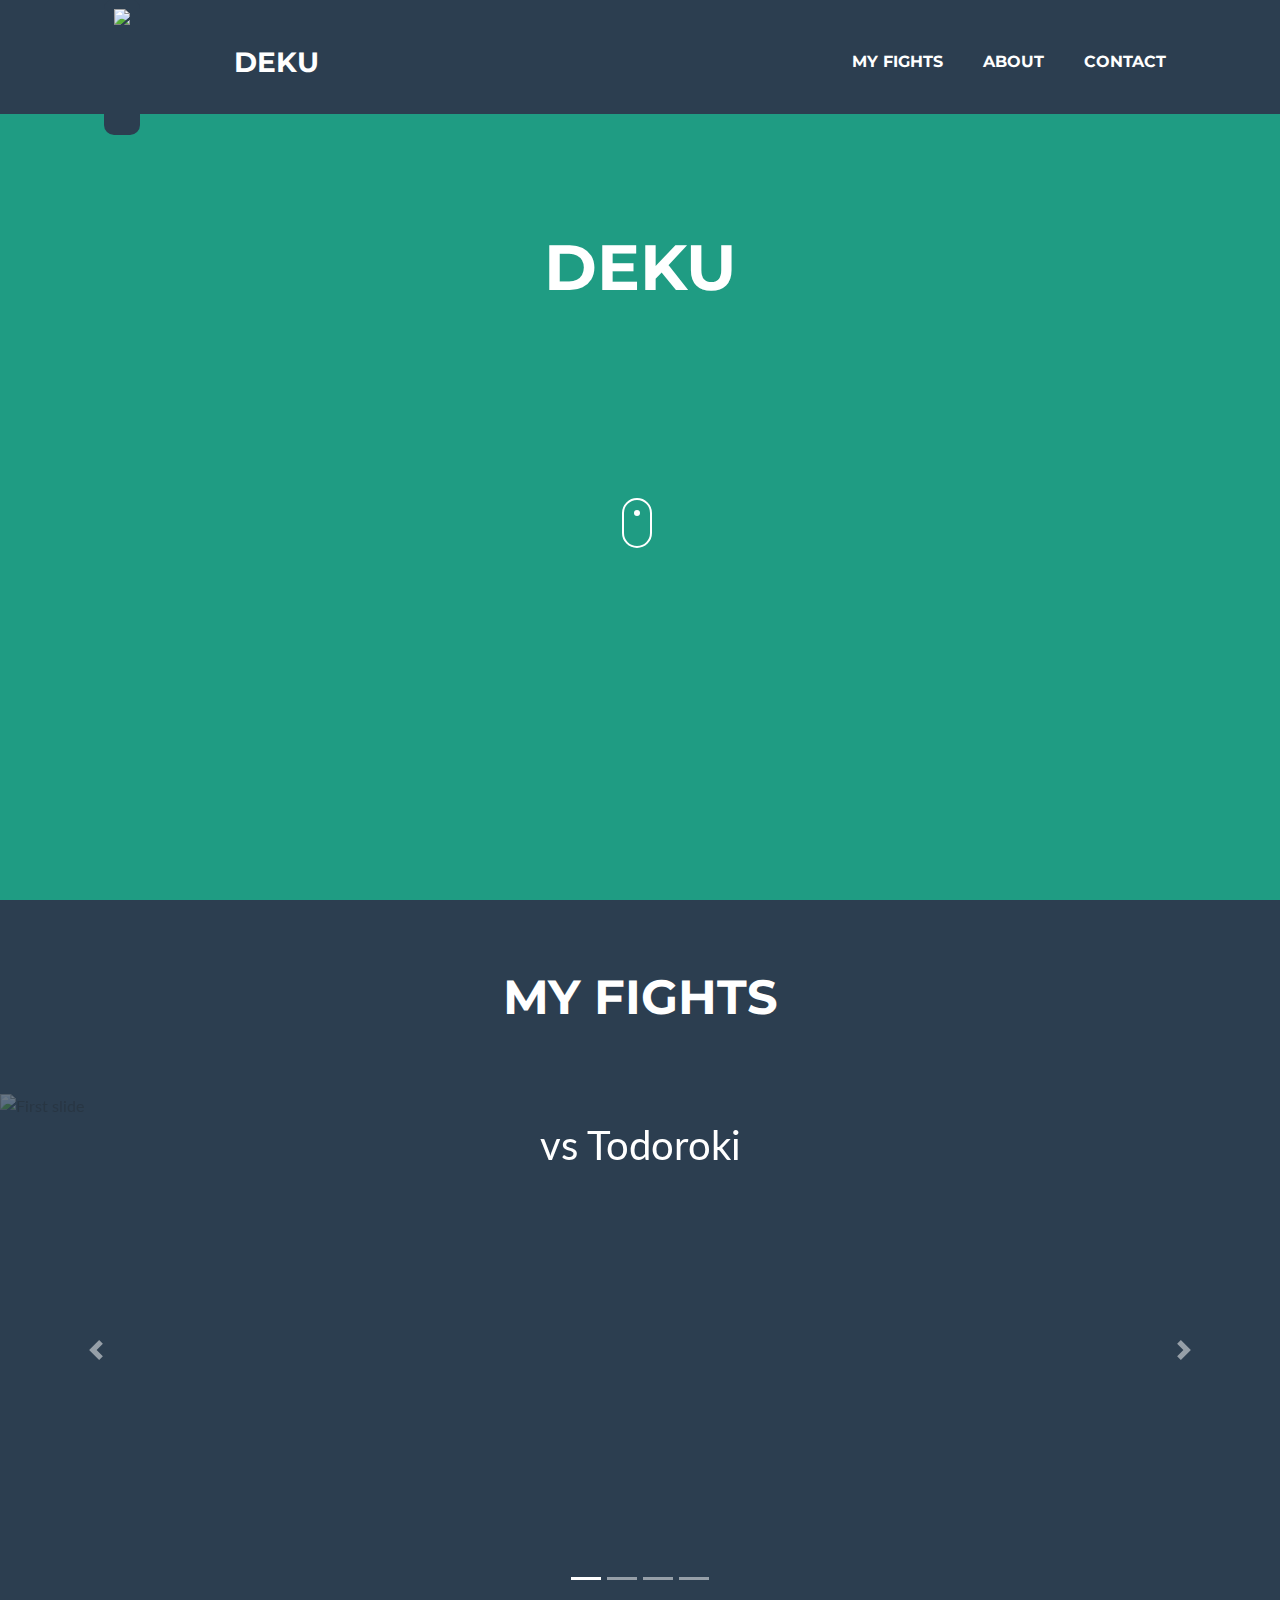
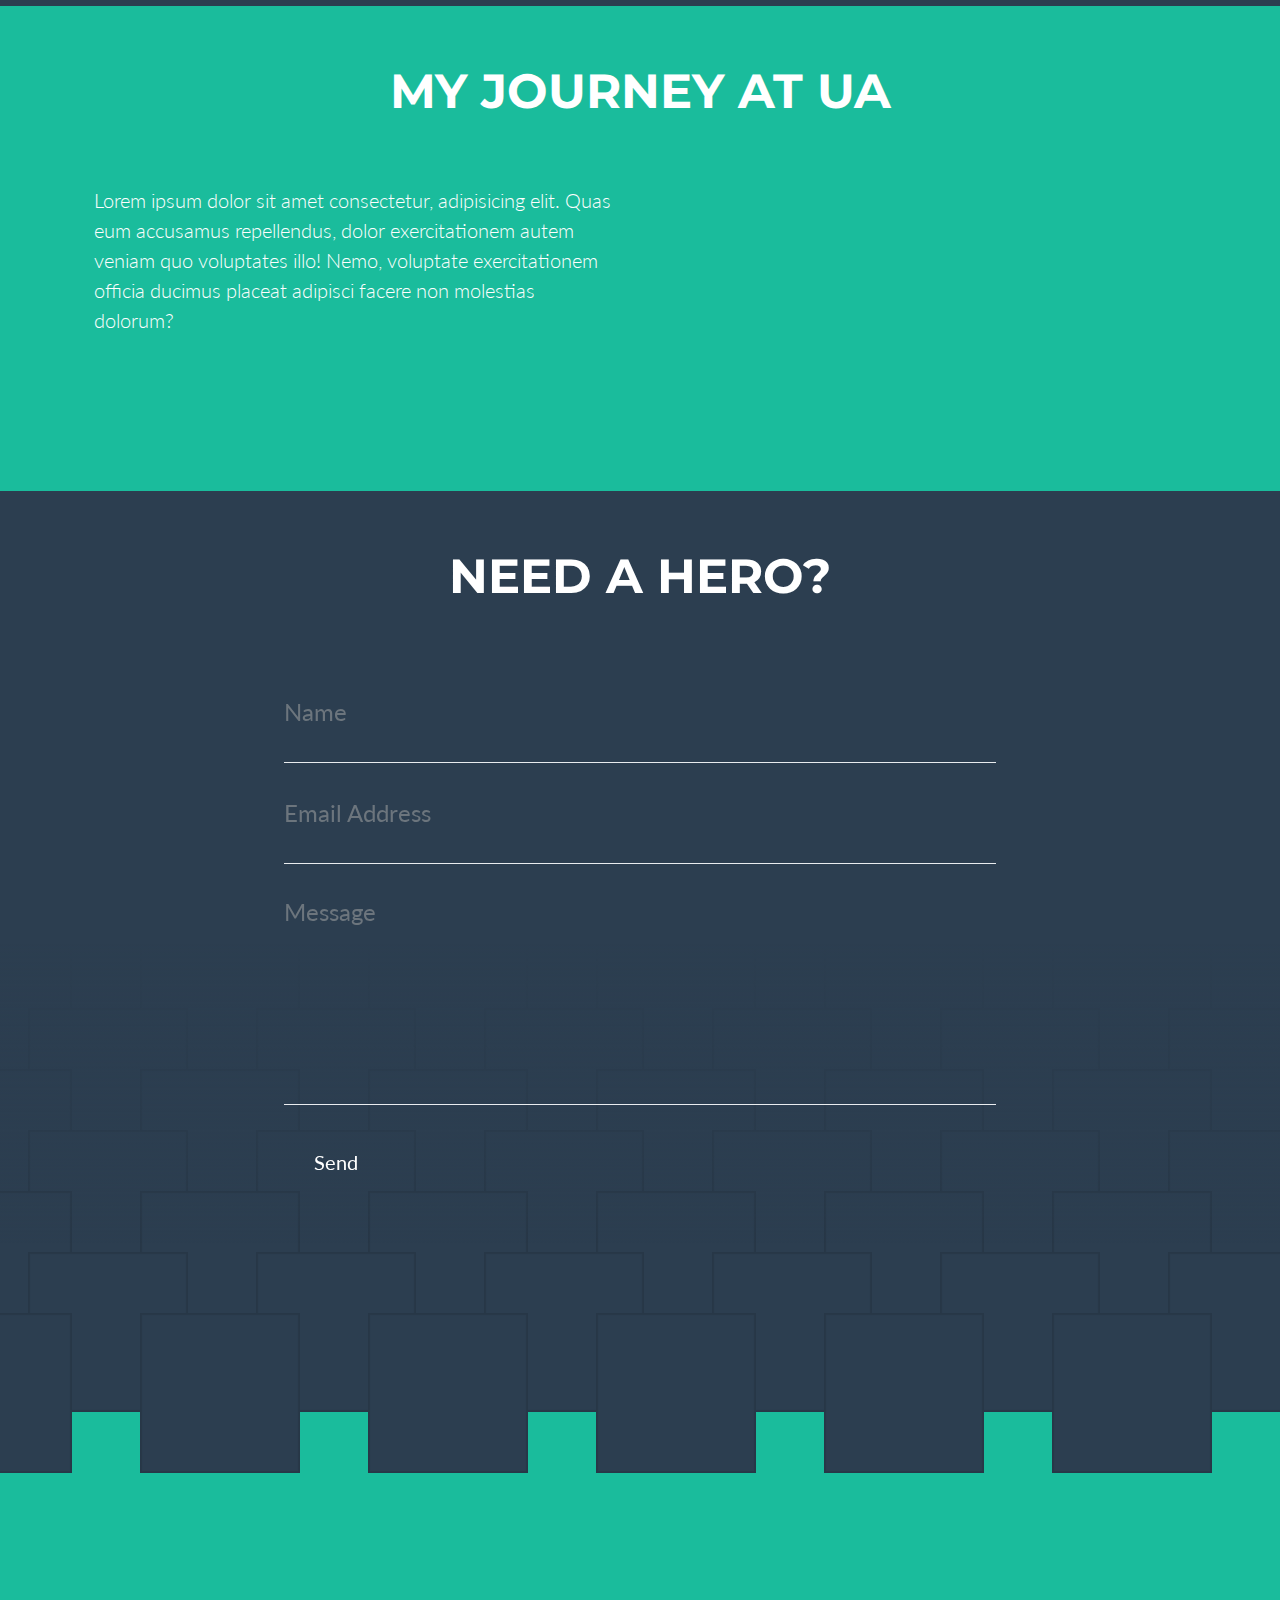
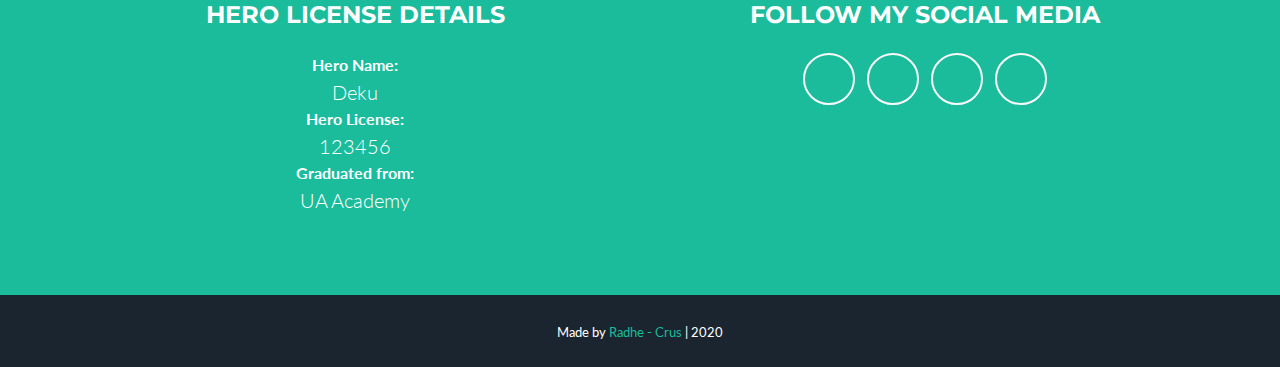
==== Deku/index.html @ 86661590 "versione2.0" ====
<!DOCTYPE html>
<html lang="en">
    <head>
        <meta charset="utf-8" />
        <meta name="viewport" content="width=device-width, initial-scale=1, shrink-to-fit=no" />
        <meta name="description" content="" />
        <meta name="author" content="" />
        <title>Deku the hero</title>
        <!-- Favicon-->
        <link rel="icon" type="image/x-icon" href="assets/img-custom/deku_logo_icon.ico" />
        <!-- Font Awesome icons (free version)-->
        <script src="https://use.fontawesome.com/releases/v5.15.1/js/all.js" crossorigin="anonymous"></script>
        <!-- Google fonts-->
        <link href="https://fonts.googleapis.com/css?family=Montserrat:400,700" rel="stylesheet" type="text/css" />
        <link href="https://fonts.googleapis.com/css?family=Lato:400,700,400italic,700italic" rel="stylesheet" type="text/css" />
        
        <!-- MDB -->
        <link rel="stylesheet" href="css/bootstrap.min.css">
        <!-- Material Design Bootstrap -->
        <link rel="stylesheet" href="css/mdb.min.css">
        <!-- Core theme CSS (includes Bootstrap)-->
        <link href="css/styles.css" rel="stylesheet" />
        <link href="css/styles-custom.css" rel="stylesheet" />
        <script id="mcjs">!function(c,h,i,m,p){m=c.createElement(h),p=c.getElementsByTagName(h)[0],m.async=1,m.src=i,p.parentNode.insertBefore(m,p)}(document,"script","https://chimpstatic.com/mcjs-connected/js/users/f7bd3618400b2c46dd11ed5a1/701a9787ccec8d5b58f9fc6ed.js");</script>
    </head>
    <body id="page-top">
        <!-- Navigation-->
        <img class="navbar-logo-1" src="assets/img-custom/deku-logo.webp">
        
        <nav class="navbar navbar-expand-lg bg-secondary text-uppercase fixed-top" id="mainNav">
            <!-- <div class="floor-container">
                <div class="animated-floor-2  ">
                        <div class="floor_grid-2">
                            <div class="floor_row-2" style="top: 0px;">
                                <div class="floor_panel-2"></div>
                                <div class="floor_panel-2"></div>
                                <div class="floor_panel-2"></div>
                            </div>
                        </div>
                </div>
            </div> -->
            <div class="container">
                <img class="navbar-logo-2" src="assets/img-custom/deku-logo.webp">
                <a class="navbar-brand js-scroll-trigger" href="#page-top">Deku</a>
                <button class="navbar-toggler navbar-toggler-right text-uppercase font-weight-bold bg-primary text-white rounded" type="button" data-toggle="collapse" data-target="#navbarResponsive" aria-controls="navbarResponsive" aria-expanded="false" aria-label="Toggle navigation">
                    Menu
                    <i class="fas fa-bars"></i>
                </button>
                <div class="collapse navbar-collapse" id="navbarResponsive">
                    <ul class="navbar-nav ml-auto">
                        <li class="nav-item mx-0 mx-lg-1"><a class="nav-link py-3 px-0 px-lg-3 rounded js-scroll-trigger" href="#portfolio">My Fights</a></li>
                        <li class="nav-item mx-0 mx-lg-1"><a class="nav-link py-3 px-0 px-lg-3 rounded js-scroll-trigger" href="#about">About</a></li>
                        <li class="nav-item mx-0 mx-lg-1"><a class="nav-link py-3 px-0 px-lg-3 rounded js-scroll-trigger" href="#contact">Contact</a></li>
                    </ul>
                </div>
            </div>
        </nav>
        
        <!-- Masthead-->
        <header class="masthead bg-primary text-white text-center">
            <div class="container d-flex align-items-center flex-column">
                <div class="video-container">
                    <div class="overlay"></div>
                    <video playsinline="playsinline" autoplay="autoplay" muted="muted" loop="loop">
                        <source src="assets/img-custom/deku-focus-video.webm" type="video/webm">
                        <!-- <source src="https://storage.googleapis.com/coverr-main/mp4/Mt_Baker.mp4" type="video/mp4"> -->
                    </video>
                </div>
                <div class="text-container">
                    <!-- Masthead Avatar Image-->
                    <img class="masthead-avatar mb-5" src="assets/img-custom/deku-logo.webp" alt="" />
                    <!-- Masthead Heading-->
                    <h1 class="masthead-heading text-uppercase mb-0">Deku</h1>
                    <!-- Icon Divider-->
                    <!-- <div class="divider-custom divider-light">
                        <div class="divider-custom-line"></div>
                        <div class="divider-custom-icon"><img class="divider-image" src="assets/img-custom/plus-ultra-small.webp" alt=""></div>
                        <div class="divider-custom-line"></div>
                    </div> -->
                    <!-- Masthead Subheading-->
                    <p id="section10" class="scrollbutton " onMouseOver="allMight()" onMouseOut="allMight()"><a class="js-scroll-trigger" href="#portfolio"><span></span></a></p>
                    <div class="align-content-center ">
                        <div id="allMightBtn" class="all-might-button"></div>
                    </div>
                    <!-- <p class="masthead-subheading font-weight-light mb-0">Saving people with a smile since 2018</p> -->
                </div>
            </div>
        </header>
        <!-- Portfolio Section-->
        <section class="page-section portfolio" id="portfolio" style="background: #2c3e50;">
            <div class="">
            <!-- Portfolio Section Heading-->
            <h2 class="page-section-heading text-center text-uppercase text-secondary mb-0">My fights</h2>
            <!-- <div class="col-lg-12 ml-auto text-white fights-text">
                <p class="lead">I had to fight some enemies and friends during my time in UA, so, ehm, if you want, have a look at how the fights eneded up..<br>Oh, but keep in min that I am much better now! I don't get hurt anymore!</p>
            </div> -->
            <!-- Portfolio Items-->
                <div id="carouselExampleIndicators" class="carousel slide " data-ride="carousel">
                    <ol class="carousel-indicators">
                        <li data-target="#carouselExampleIndicators" data-slide-to="0" class="active"></li>
                        <li data-target="#carouselExampleIndicators" data-slide-to="1"></li>
                        <li data-target="#carouselExampleIndicators" data-slide-to="2"></li>
                        <li data-target="#carouselExampleIndicators" data-slide-to="3"></li>
                    </ol>
                    <div class="carousel-inner carousel-hover">
                        <div class="carousel-item active" data-interval="100000">
                        <div class="portfolio-item mx-auto" data-toggle="modal" data-target="#portfolioModal1">
                            <img class="fights d-block" src="assets/img-custom/deku-vs-todo-2.gif" alt="First slide" />
                            <div class="carousel-caption">
                                <p>vs Todoroki</p>
                                <i class="fas fa-play-circle fa-5x"></i>
                                <span class="fas-spacer"></span>
                            </div>
                            <div class="portfolio-item-caption-content text-center text-white align-content-center justify-content-center"></div>
                        </div>
                        </div>
                        <div class="carousel-item" data-interval="100000">
                        <div class="portfolio-item mx-auto" data-toggle="modal" data-target="#portfolioModal2">
                            <img class="d-block w-100" src="assets/img-custom/deku-vs-baku.gif" alt="First slide" />
                            <div class="carousel-caption">
                                <p>vs Bakugou</p>
                                <i class="fas fa-play-circle fa-5x"></i>
                                <span class="fas-spacer"></span>
                            </div>
                            <div class="portfolio-item-caption-content text-center text-white align-content-center justify-content-center"></div>
                        </div>
                        </div>
                        <div class="carousel-item" data-interval="100000">
                        <div class="portfolio-item mx-auto" data-toggle="modal" data-target="#portfolioModal3">
                            <img class="d-block w-100" src="assets/img-custom/deku-vs-musc-2.gif" alt="First slide" />
                            <div class="carousel-caption">
                                <p>vs Muscular</p>
                                <i class="fas fa-play-circle fa-5x"></i>
                                <span class="fas-spacer"></span>
                            </div>
                            <div class="portfolio-item-caption-content text-center text-white align-content-center justify-content-center"></div>
                        </div>
                        </div>
                        <div class="carousel-item" data-interval="100000">
                        <div class="portfolio-item mx-auto" data-toggle="modal" data-target="#portfolioModal4">
                                <img class="d-block w-100" src="assets/img-custom/deku-woods-2.gif" alt="First slide" />
                            <div class="carousel-caption">
                                <p>Training</p>
                                <i class="fas fa-play-circle fa-5x"></i>
                                <span class="fas-spacer"></span>
                            </div>
                            <div class="portfolio-item-caption-content text-center text-white align-content-center justify-content-center"></div>
                        </div>
                        </div>
                    </div>
                    <a class="carousel-control-prev" href="#carouselExampleIndicators" role="button" data-slide="prev">
                        <span class="carousel-control-prev-icon" aria-hidden="true"></span>
                        <span class="sr-only">Previous</span>
                    </a>
                    <a class="carousel-control-next" href="#carouselExampleIndicators" role="button" data-slide="next">
                        <span class="carousel-control-next-icon" aria-hidden="true"></span>
                        <span class="sr-only">Next</span>
                    </a>
                </div>
            </div>
        </section>
        <!-- About Section Desktop-->
        <section class="page-section bg-primary text-white mb-0 about-section" id="about" data-background="assets/img-custom/Izuku_Midoriya_2costume.png" style="background-image: url(&quot;assets/img-custom/Izuku_Midoriya_2costume.png&quot;);">
            <div class="container">
                <!-- About Section Heading-->
                <h2 class="page-section-heading text-center text-uppercase text-white">My journey at UA</h2>
                <!-- About Section Content-->
                <div class="row">
                    <div class="col-lg-4 ml-auto"><p class="lead">Lorem ipsum dolor sit amet consectetur, adipisicing elit. Quas eum accusamus repellendus, dolor exercitationem autem veniam quo voluptates illo! Nemo, voluptate exercitationem officia ducimus placeat adipisci facere non molestias dolorum?</p></div>
                    <div class="col-lg-4 mr-auto"><p class="lead"></p></div>
                </div>
                <!-- About Section Button-->
                <!-- <div class="text-center mt-4">
                    <a class="btn btn-xl btn-outline-light" href="https://startbootstrap.com/theme/freelancer/">
                        <i class="fas fa-download mr-2"></i>
                        Free Download!
                    </a>
                </div> -->
            </div>
        </section>
        <!-- About Section Mobile-->
        <section class="page-section bg-primary text-white mb-0 about-section-mobile" id="about" data-background="assets/img-custom/Izuku_Midoriya_2costume.png" style="background-image: url(&quot;assets/img-custom/Izuku_Midoriya_2costume.png&quot;);">
            <div class="container">
                <!-- About Section Heading-->
                <h2 class="page-section-heading text-center text-uppercase text-white">My journey at UA</h2>
                <!-- About Section Content-->
                <div class="row">
                    <div class="col-lg-4 ml-auto"><p class="lead">Lorem, ipsum dolor sit amet consectetur adipisicing elit. Quia consequatur labore, officia deserunt optio nulla voluptas quisquam voluptatibus molestias, provident illo! Accusamus incidunt molestiae praesentium fugiat adipisci, vero quisquam enim!</p></div>
                    <div class="col-lg-4 mr-auto"><p class="lead"></p></div>
                </div>
                <!-- About Section Button-->
                <!-- <div class="text-center mt-4">
                    <a class="btn btn-xl btn-outline-light" href="https://startbootstrap.com/theme/freelancer/">
                        <i class="fas fa-download mr-2"></i>
                        Free Download!
                    </a>
                </div>
            </div> -->
        </section>
        <!-- Contact Section-->
        <section class="page-section" id="contact">
            
            <div class="container">
                <!-- Contact Section Heading-->
                <h2 class="page-section-heading text-center text-uppercase text-secondary mb-0 control-group-all">Need a hero?</h2>
                <!-- Icon Divider-->
                <!-- <div class="divider-custom">
                    <div class="divider-custom-line"></div>
                    <div class="divider-custom-icon"><i class="fas fa-star"></i></div>
                    <div class="divider-custom-line"></div>
                </div> -->
                <!-- Contact Section Form-->
                <div class="row">
                    <div class="col-lg-8 mx-auto">
                        <!-- To configure the contact form email address, go to mail/contact_me.php and update the email address in the PHP file on line 19.-->
                        <form class="" id="contactForm" name="sentMessage" novalidate="novalidate">
                            <div class="control-group">
                                <div class="form-group floating-label-form-group controls mb-0 pb-2">
                                    <label>Name</label>
                                    <input class="form-control" id="name" type="text" placeholder="Name" required="required" data-validation-required-message="Please enter your name." />
                                    <p class="help-block text-danger"></p>
                                </div>
                            </div>
                            <div class="control-group">
                                <div class="form-group floating-label-form-group controls mb-0 pb-2">
                                    <label>Email Address</label>
                                    <input class="form-control" id="email" type="email" placeholder="Email Address" required="required" data-validation-required-message="Please enter your email address." />
                                    <p class="help-block text-danger"></p>
                                </div>
                            </div>
                            <div class="control-group">
                                <div class="form-group floating-label-form-group controls mb-0 pb-2">
                                    <label>Message</label>
                                    <textarea class="form-control" id="message" rows="5" placeholder="Message" required="required" data-validation-required-message="Please enter a message."></textarea>
                                    <p class="help-block text-danger"></p>
                                </div>
                            </div>
                            <br />
                            <div class="control-group-all" id="success"></div>
                            <div class="form-group"><button class="btn btn-primary btn-xl control-group-all" id="sendMessageButton" type="submit" onclick="bounceButton()" onMouseOver="sendAnimation()" onMouseOut="sendAnimation()">Send</button></div>
                        </form>
                    </div>
                </div>
            </div>
        </section>
        <!-- animated floor -->
        <div class="animated-floor ">
            <!--inital prototye: https://codepen.io/anon/pen/vabGoq-->
                <div class="floor_grid" data-rows="11" style="height: 800px;">
                    <div class="floor_row" style="top: 0px;">
                        <div class="floor_panel"></div>
                        <div class="floor_panel"></div>
                        <div class="floor_panel"></div>
                        <div class="floor_panel"></div>
                        <div class="floor_panel"></div>
                        <div class="floor_panel"></div>
                        <div class="floor_panel"></div>
                        <div class="floor_panel"></div>
                        <div class="floor_panel"></div>
                        <div class="floor_panel"></div>
                        <div class="floor_panel"></div>
                        <div class="floor_panel"></div>
                    </div>
                    <div class="floor_row" style="top: -85px;">
                        <div class="floor_panel"></div>
                        <div class="floor_panel"></div>
                        <div class="floor_panel"></div>
                        <div class="floor_panel"></div>
                        <div class="floor_panel"></div>
                        <div class="floor_panel"></div>
                        <div class="floor_panel"></div>
                        <div class="floor_panel"></div>
                        <div class="floor_panel"></div>
                        <div class="floor_panel"></div>
                        <div class="floor_panel"></div>
                        <div class="floor_panel"></div>
                    </div>
                    <div class="floor_row" style="top: -170px;">
                        <div class="floor_panel"></div>
                        <div class="floor_panel"></div>
                        <div class="floor_panel"></div>
                        <div class="floor_panel"></div>
                        <div class="floor_panel"></div>
                        <div class="floor_panel"></div>
                        <div class="floor_panel"></div>
                        <div class="floor_panel"></div>
                        <div class="floor_panel"></div>
                        <div class="floor_panel"></div>
                        <div class="floor_panel"></div>
                        <div class="floor_panel"></div>
                    </div>
                    <div class="floor_row" style="top: -255px;">
                        <div class="floor_panel"></div>
                        <div class="floor_panel"></div>
                        <div class="floor_panel"></div>
                        <div class="floor_panel"></div>
                        <div class="floor_panel"></div>
                        <div class="floor_panel"></div>
                        <div class="floor_panel"></div>
                        <div class="floor_panel"></div>
                        <div class="floor_panel"></div>
                        <div class="floor_panel"></div>
                        <div class="floor_panel"></div>
                        <div class="floor_panel"></div>
                    </div>
                    <div class="floor_row" style="top: -340px;">
                        <div class="floor_panel"></div>
                        <div class="floor_panel"></div>
                        <div class="floor_panel"></div>
                        <div class="floor_panel"></div>
                        <div class="floor_panel"></div>
                        <div class="floor_panel"></div>
                        <div class="floor_panel"></div>
                        <div class="floor_panel"></div>
                        <div class="floor_panel"></div>
                        <div class="floor_panel"></div>
                        <div class="floor_panel"></div>
                        <div class="floor_panel"></div>
                    </div>
                    <div class="floor_row" style="top: -425px;">
                        <div class="floor_panel"></div>
                        <div class="floor_panel"></div>
                        <div class="floor_panel"></div>
                        <div class="floor_panel"></div>
                        <div class="floor_panel"></div>
                        <div class="floor_panel"></div>
                        <div class="floor_panel"></div>
                        <div class="floor_panel"></div>
                        <div class="floor_panel"></div>
                        <div class="floor_panel"></div>
                        <div class="floor_panel"></div>
                        <div class="floor_panel"></div>
                    </div>
                    <div class="floor_row" style="top: -510px;">
                        <div class="floor_panel"></div>
                        <div class="floor_panel"></div>
                        <div class="floor_panel"></div>
                        <div class="floor_panel"></div>
                        <div class="floor_panel"></div>
                        <div class="floor_panel"></div>
                        <div class="floor_panel"></div>
                        <div class="floor_panel"></div>
                        <div class="floor_panel"></div>
                        <div class="floor_panel"></div>
                        <div class="floor_panel"></div>
                        <div class="floor_panel"></div>
                    </div>
                    <div class="floor_row" style="top: -595px;">
                        <div class="floor_panel"></div>
                        <div class="floor_panel"></div>
                        <div class="floor_panel"></div>
                        <div class="floor_panel" id="sendAnim"></div>
                        <div class="floor_panel"></div>
                        <div class="floor_panel"></div>
                        <div class="floor_panel"></div>
                        <div class="floor_panel"></div>
                        <div class="floor_panel"></div>
                        <div class="floor_panel"></div>
                        <div class="floor_panel"></div>
                        <div class="floor_panel"></div>
                    </div>
                    <div class="floor_row" style="top: -680px;">
                        <div class="floor_panel"></div>
                        <div class="floor_panel"></div>
                        <div class="floor_panel"></div>
                        <div class="floor_panel"></div>
                        <div class="floor_panel"></div>
                        <div class="floor_panel"></div>
                        <div class="floor_panel"></div>
                        <div class="floor_panel"></div>
                        <div class="floor_panel"></div>
                        <div class="floor_panel"></div>
                        <div class="floor_panel"></div>
                        <div class="floor_panel"></div>
                    </div>
                    <div class="floor_row" style="top: -765px;">
                        <div class="floor_panel"></div>
                        <div class="floor_panel"></div>
                        <div class="floor_panel"></div>
                        <div class="floor_panel"></div>
                        <div class="floor_panel"></div>
                        <div class="floor_panel"></div>
                        <div class="floor_panel"></div>
                        <div class="floor_panel"></div>
                        <div class="floor_panel"></div>
                        <div class="floor_panel"></div>
                        <div class="floor_panel"></div>
                        <div class="floor_panel"></div>
                    </div>
                    <div class="floor_row" style="top: -850px;">
                        <div class="floor_panel"></div>
                        <div class="floor_panel"></div>
                        <div class="floor_panel"></div>
                        <div class="floor_panel"></div>
                        <div class="floor_panel"></div>
                        <div class="floor_panel"></div>
                        <div class="floor_panel"></div>
                        <div class="floor_panel"></div>
                        <div class="floor_panel"></div>
                        <div class="floor_panel"></div>
                        <div class="floor_panel"></div>
                        <div class="floor_panel"></div>
                    </div>
                </div>
        </div>    
        <!-- Footer-->
        <footer class="footer text-center">
            <div class="container">
                <div class="row">
                    <h2></h2>
                </div>
                <div class="row">
                    <!-- Footer Location-->
                    <div class="col-lg-4 mb-5 mb-lg-0">
                        <h4 class="text-uppercase mb-4">Hero License details</h4>
                        <strong>Hero Name:</strong><p class="lead mb-0">Deku</p>
                        <strong>Hero License:</strong><p class="lead mb-0">123456</p>
                        <strong>Graduated from:</strong><p class="lead mb-0">UA Academy</p>
                    </div>
                    <!-- Footer Social Icons-->
                    <div class="col-lg-4 mb-5 mb-lg-0">
                        <h4 class="text-uppercase mb-4">Follow my social media</h4>
                        <a class="btn btn-outline-light btn-social mx-1" href="https://twitter.com/Cru5y"><i class="fab fa-fw fa-twitter"></i></a>
                        <a class="btn btn-outline-light btn-social mx-1" href="https://www.linkedin.com/in/radhetelange/"><i class="fab fa-fw fa-linkedin-in"></i></a>
                        <a class="btn btn-outline-light btn-social mx-1" href="https://dribbble.com/cru5y"><i class="fab fa-fw fa-dribbble"></i></a>
                        <a class="btn btn-outline-light btn-social mx-1" href="https://www.behance.net/Crus"><i class="fab fa-fw fa-behance"></i></a>
                    </div>
                </div>
            </div>
        </footer>
        <!-- Copyright Section-->
        <div class="copyright py-4 text-center text-white">
            <div class="container"><small>Made by <a href="https://www.linkedin.com/in/radhetelange/">Radhe - Crus</a> | 2020</small></div>
        </div>
        <!-- Scroll to Top Button (Only visible on small and extra-small screen sizes)-->
        <div class="scroll-to-top d-lg-none position-fixed">
            <a class="js-scroll-trigger d-block text-center text-white rounded" href="#page-top"><i class="fa fa-chevron-up"></i></a>
        </div>
        <!-- Portfolio Modals-->
        <!-- Portfolio Modal 1-->
        <div class="portfolio-modal modal fade" id="portfolioModal1" tabindex="-1" role="dialog" aria-labelledby="portfolioModal1Label" aria-hidden="true">
            <div class="modal-dialog modal-xl" id="portfolio-modal" role="document">
                <div class="modal-content">
                    <button class="close" type="button" data-dismiss="modal" aria-label="Close">
                        <span aria-hidden="true"><i class="fas fa-times"></i></span>
                    </button>
                    <div class="modal-body text-center text-white">
                        <div class="">
                            <div class="row justify-content-center ">
                                <div class="col-lg-8">
                                    <!-- Portfolio Modal - Title-->
                                    <h2 class="portfolio-modal-title text-secondary text-uppercase mb-0" id="portfolioModal1Label">The sports festival</h2>
                                    <!-- Icon Divider-->
                                    <!-- <div class="divider-custom">
                                        <div class="divider-custom-line"></div>
                                        <div class="divider-custom-icon"><i class="fas fa-star"></i></div>
                                        <div class="divider-custom-line"></div>
                                    </div> -->
                                    <!-- Portfolio Modal - Video-->
                                    <div class="embed-responsive embed-responsive-16by9 z-depth-1-half">
                                        <iframe class="embed-responsive-item" src="https://www.youtube.com/embed/wpOhT35YtWg" frameborder="0" allow="accelerometer; autoplay; clipboard-write; encrypted-media; gyroscope; picture-in-picture" allowfullscreen ></iframe>
                                    </div>
                                    <!-- Portfolio Modal - Text-->
                                    <br>
                                    <p class="mb-5 lead">I fought my friend Tordoroki Shouto at the UA Sports event Tournament and it was very hard fighting him.
                                    </p>
                                    <p class="mb-5 lead">Lorem ipsum dolor sit amet consectetur adipisicing elit. Fugiat dolore neque cumque aliquid nesciunt at, reiciendis possimus suscipit, asperiores unde velit sunt eos nihil quod voluptatem quos blanditiis veritatis id?</p>
                                </div>
                            </div>
                        </div>
                    </div>
                </div>
            </div>
        </div>
        <!-- Portfolio Modal 2-->
        <div class="portfolio-modal modal fade" id="portfolioModal2" tabindex="-1" role="dialog" aria-labelledby="portfolioModal2Label" aria-hidden="true">
            <div class="modal-dialog modal-xl" role="document">
                <div class="modal-content">
                    <button class="close" type="button" data-dismiss="modal" aria-label="Close">
                        <span aria-hidden="true"><i class="fas fa-times"></i></span>
                    </button>
                    <div class="modal-body text-center text-white">
                        <div class="">
                            <div class="row justify-content-center">
                                <div class="col-lg-8">
                                    <!-- Portfolio Modal - Title-->
                                    <h2 class="portfolio-modal-title text-secondary text-uppercase mb-0" id="portfolioModal1Label">Me and Bakugou</h2>
                                    <!-- Icon Divider-->
                                    <!-- <div class="divider-custom">
                                        <div class="divider-custom-line"></div>
                                        <div class="divider-custom-icon"><i class="fas fa-star"></i></div>
                                        <div class="divider-custom-line"></div>
                                    </div> -->
                                    <!-- Portfolio Modal - Video-->
                                    <div class="embed-responsive embed-responsive-16by9 z-depth-1-half">
                                        <iframe class="embed-responsive-item" src="https://www.youtube.com/embed/mGglxYvnKko" allowfullscreen=""></iframe>
                                    </div>
                                    <!-- Portfolio Modal - Text-->
                                    <br>
                                    <p class="mb-5 lead">I fought my friend Bakugou because he was mad at me.He is kind of an asshole but we like him anyway.</p>
                                    <p class="mb-5 lead">Lorem ipsum dolor sit amet consectetur adipisicing elit. Fugiat dolore neque cumque aliquid nesciunt at, reiciendis possimus suscipit, asperiores unde velit sunt eos nihil quod voluptatem quos blanditiis veritatis id?</p>
                                </div>
                            </div>
                        </div>
                    </div>
                </div>
            </div>
        </div>
        <!-- Portfolio Modal 3-->
        <div class="portfolio-modal modal fade" id="portfolioModal3" tabindex="-1" role="dialog" aria-labelledby="portfolioModal3Label" aria-hidden="true">
            <div class="modal-dialog modal-xl" role="document">
                <div class="modal-content">
                    <button class="close" type="button" data-dismiss="modal" aria-label="Close">
                        <span aria-hidden="true"><i class="fas fa-times"></i></span>
                    </button>
                    <div class="modal-body text-center">
                        <div class="">
                            <div class="row justify-content-center text-white">
                                <div class="col-lg-8">
                                    <!-- Portfolio Modal - Title-->
                                    <h2 class="portfolio-modal-title text-secondary text-uppercase mb-0" id="portfolioModal3Label">The sports festival</h2>
                                    <!-- Icon Divider-->
                                    <!-- <div class="divider-custom">
                                        <div class="divider-custom-line"></div>
                                        <div class="divider-custom-icon"><i class="fas fa-star"></i></div>
                                        <div class="divider-custom-line"></div>
                                    </div> -->
                                    <!-- Portfolio Modal - Video-->
                                    <div class="embed-responsive embed-responsive-16by9 z-depth-1-half">
                                        <iframe class="embed-responsive-item" src="https://www.youtube.com/embed/ct8In_FAvZE" allowfullscreen=""></iframe>
                                    </div>
                                    <!-- Portfolio Modal - Text-->
                                    <br>
                                    <p class="mb-5 lead">I fought my friend Tordoroki Shouto at the UA Sports event Tournament and it was very hard fighting him.</p>
                                    <p class="mb-5 lead">Lorem ipsum dolor sit amet consectetur adipisicing elit. Fugiat dolore neque cumque aliquid nesciunt at, reiciendis possimus suscipit, asperiores unde velit sunt eos nihil quod voluptatem quos blanditiis veritatis id?</p>
                                </div>
                            </div>
                        </div>
                    </div>
                </div>
            </div>
        </div>
        <!-- Portfolio Modal 4-->
        <div class="portfolio-modal modal fade" id="portfolioModal4" tabindex="-1" role="dialog" aria-labelledby="portfolioModal4Label" aria-hidden="true">
            <div class="modal-dialog modal-xl" role="document">
                <div class="modal-content">
                    <button class="close" type="button" data-dismiss="modal" aria-label="Close">
                        <span aria-hidden="true"><i class="fas fa-times"></i></span>
                    </button>
                    <div class="modal-body text-center text-white">
                        <div class="">
                            <div class="row justify-content-center text-white">
                                <div class="col-lg-8">
                                   <!-- Portfolio Modal - Title-->
                                   <h2 class="portfolio-modal-title text-secondary text-uppercase mb-0" id="portfolioModal4Label">The sports festival</h2>
                                   <!-- Icon Divider-->
                                   <!-- <div class="divider-custom">
                                       <div class="divider-custom-line"></div>
                                       <div class="divider-custom-icon"><i class="fas fa-star"></i></div>
                                       <div class="divider-custom-line"></div>
                                   </div> -->
                                   <!-- Portfolio Modal - Video-->
                                   <div class="embed-responsive embed-responsive-16by9 z-depth-1-half">
                                       <iframe class="embed-responsive-item" src="https://www.youtube.com/embed/BPXCHnbcp6M" allowfullscreen=""></iframe>
                                   </div>
                                   <!-- Portfolio Modal - Text-->
                                   <br>
                                   <p class="mb-5 lead">I fought my friend Tordoroki Shouto at the UA Sports event Tournament and it was very hard fighting him.</p>
                                   <p class="mb-5 lead">Lorem ipsum dolor sit amet consectetur adipisicing elit. Fugiat dolore neque cumque aliquid nesciunt at, reiciendis possimus suscipit, asperiores unde velit sunt eos nihil quod voluptatem quos blanditiis veritatis id?</p>
                                </div>
                            </div>
                        </div>
                    </div>
                </div>
            </div>
        </div>
        <!-- Portfolio Modal 5-->
        <div class="portfolio-modal modal fade" id="portfolioModal5" tabindex="-1" role="dialog" aria-labelledby="portfolioModal5Label" aria-hidden="true">
            <div class="modal-dialog modal-xl" role="document">
                <div class="modal-content">
                    <button class="close" type="button" data-dismiss="modal" aria-label="Close">
                        <span aria-hidden="true"><i class="fas fa-times"></i></span>
                    </button>
                    <div class="modal-body text-center text-white">
                        <div class="">
                            <div class="row justify-content-center">
                                <div class="col-lg-8">
                                    <!-- Portfolio Modal - Title-->
                                    <h2 class="portfolio-modal-title text-secondary text-uppercase mb-0" id="portfolioModal5Label">Locked Safe</h2>
                                    <!-- Icon Divider-->
                                    <!-- <div class="divider-custom">
                                        <div class="divider-custom-line"></div>
                                        <div class="divider-custom-icon"><i class="fas fa-star"></i></div>
                                        <div class="divider-custom-line"></div>
                                    </div> -->
                                    <!-- Portfolio Modal - Image-->
                                    <img class="img-fluid rounded mb-5" src="assets/img/portfolio/safe.png" alt="" />
                                    <!-- Portfolio Modal - Text-->
                                    <p class="mb-5">Lorem ipsum dolor sit amet, consectetur adipisicing elit. Mollitia neque assumenda ipsam nihil, molestias magnam, recusandae quos quis inventore quisquam velit asperiores, vitae? Reprehenderit soluta, eos quod consequuntur itaque. Nam.</p>
                                    <button class="btn btn-primary" data-dismiss="modal">
                                        <i class="fas fa-times fa-fw"></i>
                                        Close Window
                                    </button>
                                </div>
                            </div>
                        </div>
                    </div>
                </div>
            </div>
        </div>
        <!-- Portfolio Modal 6-->
        <div class="portfolio-modal modal fade" id="portfolioModal6" tabindex="-1" role="dialog" aria-labelledby="portfolioModal6Label" aria-hidden="true">
            <div class="modal-dialog modal-xl" role="document">
                <div class="modal-content">
                    <button class="close" type="button" data-dismiss="modal" aria-label="Close">
                        <span aria-hidden="true"><i class="fas fa-times"></i></span>
                    </button>
                    <div class="modal-body text-center">
                        <div class="container">
                            <div class="row justify-content-center">
                                <div class="col-lg-8">
                                    <!-- Portfolio Modal - Title-->
                                    <h2 class="portfolio-modal-title text-secondary text-uppercase mb-0" id="portfolioModal6Label">Submarine</h2>
                                    <!-- Icon Divider-->
                                    <div class="divider-custom">
                                        <div class="divider-custom-line"></div>
                                        <div class="divider-custom-icon"><i class="fas fa-star"></i></div>
                                        <div class="divider-custom-line"></div>
                                    </div>
                                    <!-- Portfolio Modal - Image-->
                                    <img class="img-fluid rounded mb-5" src="assets/img/portfolio/submarine.png" alt="" />
                                    <!-- Portfolio Modal - Text-->
                                    <p class="mb-5">Lorem ipsum dolor sit amet, consectetur adipisicing elit. Mollitia neque assumenda ipsam nihil, molestias magnam, recusandae quos quis inventore quisquam velit asperiores, vitae? Reprehenderit soluta, eos quod consequuntur itaque. Nam.</p>
                                    <button class="btn btn-primary" data-dismiss="modal">
                                        <i class="fas fa-times fa-fw"></i>
                                        Close Window
                                    </button>
                                </div>
                            </div>
                        </div>
                    </div>
                </div>
            </div>
        </div>
        <!-- Bootstrap core JS-->
        <script src="https://cdnjs.cloudflare.com/ajax/libs/jquery/3.5.1/jquery.min.js"></script>
        <script src="https://cdn.jsdelivr.net/npm/bootstrap@4.5.3/dist/js/bootstrap.bundle.min.js"></script>
        <!-- Third party plugin JS-->
        <script src="https://cdnjs.cloudflare.com/ajax/libs/jquery-easing/1.4.1/jquery.easing.min.js"></script>
        <!-- Contact form JS-->
        <script src="assets/mail/jqBootstrapValidation.js"></script>
        <script src="assets/mail/contact_me.js"></script>
        <!-- Core theme JS-->
        <script src="js/scripts.js"></script>
        <script src="js/scripts-custom.js"></script>
        <script src="js/bcSwipe-master/jquery.bcSwipe.js"></script>
          <!-- MDB -->
        <script type="text/javascript" src="js/jquery.min.js"></script>
        <!-- Bootstrap tooltips -->
        <script type="text/javascript" src="js/popper.min.js"></script>
        <!-- Bootstrap core JavaScript -->
        <script type="text/javascript" src="js/bootstrap.min.js"></script>
        <!-- MDB core JavaScript -->
        <script type="text/javascript" src="js/mdb.min.js"></script>
        <!-- Your custom scripts (optional) -->
        <script type="text/javascript"></script>
    </body>
</html>
---- Deku/css/styles-custom.css ----
.navbar-logo-1 {
  position: fixed;
  height: 80px;
  background: #2c3e50;
  padding: 10px;
  margin-top: 5px;
  margin-left: 10px;
  border-radius: 10px;
  z-index: 1031;
}

.navbar-logo-2 {
  opacity: 0;
  position: absolute;
  z-index: 0;
  width: 0;
  height: 0;
}

.navbar-brand {
  margin-left: 25vw;
}

.navbar-logo-container {
  width: 99px;
}

.divider-image {
  width: 100px;
}

@media (min-width: 992px) {
  .navbar-logo-1 {
    opacity: 0;
    position: fixed;
  }
  .navbar-logo-2 {
    position: absolute;
    height: 120%;
    background: #2c3e50;
    padding: 10px;
    margin-top: 20px;
    margin-left: 10px;
    border-radius: 10px;
    opacity: 1;
    width: auto;
  }

  .navbar-brand {
    margin-left: 140px;
  }
}

.about-section {
  width: 100%;
  display: block;
  position: relative;
  overflow: hidden;
  background-attachment: fixed;
  background-repeat: no-repeat;
  background-position: center center;
  background-size: cover;
  box-sizing: border-box;
  padding: 140px 0;
  color: #fff;
  background-color: #111;
  padding-top: 0 !important;
}

/*Scrollbar section */

.scrollbar-portfolio {
  overflow: scroll;
  overflow-y: hidden;
}

body::-webkit-scrollbar {
  width: 0.7em;
  background: transparent;
  opacity: 0;
}

body::-webkit-scrollbar-track {
  opacity: 0;
  background-color: #2c3e50;
  box-shadow: inset 0 0 6px rgba(0, 0, 0, 0.1);
  -webkit-box-shadow: inset 0 0 6px rgba(0, 0, 0, 0.1);
}

.portfolio-modal::-webkit-scrollbar {
  width: 0.7em;
  background: transparent;
  opacity: 0;
}

.portfolio-modal::-webkit-scrollbar-track {
  opacity: 0;
  background-color: #2c3e50;
  box-shadow: inset 0 0 6px rgba(0, 0, 0, 0.1);
  -webkit-box-shadow: inset 0 0 6px rgba(0, 0, 0, 0.1);
}

.portfolio-modal::-webkit-scrollbar-thumb {
  background-color: #1abc9c;
  box-shadow: inset 0 0 9px rgba(0, 0, 0, 0.1);
  -webkit-box-shadow: inset 0 0 9px rgba(0, 0, 0, 0.1);
}

body::-webkit-scrollbar-thumb {
  background-color: #1abc9c;
  box-shadow: inset 0 0 9px rgba(0, 0, 0, 0.1);
  -webkit-box-shadow: inset 0 0 9px rgba(0, 0, 0, 0.1);
}

.fights-text {
  padding-bottom: 2rem;
}
@media (min-width: 992px) {
  .fights-text {
    padding-bottom: 2rem;
    margin-top: -3rem;
  }
  .fights {
    width: 100% !important;
  }
}
/*Header section */

/* @media (pointer: coarse) and (hover: none) {
  header {
    background: url('https://source.unsplash.com/XT5OInaElMw/1600x900') black no-repeat center center scroll;
  }
  header video {
    display: none;
  }
} */

header .text-container {
  position: fixed;
  z-index: 1;
  padding-top: 5rem;
}

header .video-container {
  position: inherit;
  height: 90vh;
  width: 100%;
}

header .overlay {
  position: absolute;
  top: 0;
  left: 0;
  height: 100%;
  width: 100%;
  background-color: #21947d;
  opacity: 0.8;
  z-index: 1;
}

header video {
  position: fixed;
  padding-top: 4rem;
  top: 50%;
  left: 60%;
  min-width: 100%;
  min-height: 100%;
  width: auto;
  height: 2px;
  z-index: 0;
  -ms-transform: translateX(-50%) translateY(-50%);
  -moz-transform: translateX(-50%) translateY(-50%);
  -webkit-transform: translateX(-50%) translateY(-50%);
  transform: translateX(-50%) translateY(-50%);
  overflow: hidden;
}

/* 
.carousel{
  padding-top: 3rem;
} */

.carousel-caption {
  opacity: 1;
  position: absolute;
  z-index: 10;
  color: #fff;
  display: flex;
  justify-content: space-between;
  align-items: center;
  flex-flow: column;
  height: 100%;
  width: 60%;
  top: 1px;
  margin: 0 auto;
}

.fas-spacer {
  height: 16%;
}

.carousel-caption p {
  font-size: 40px;
}

@media (min-width: 992px) {
  header .text-container {
    z-index: 1;
    padding-top: 8rem;
    position: fixed;
  }

  header video {
    position: fixed;
    top: 50%;
    left: 50%;
    min-width: 100%;
    min-height: 100%;
    width: auto;
    height: auto;
    z-index: 0;
    -ms-transform: translateX(-50%) translateY(-50%);
    -moz-transform: translateX(-50%) translateY(-50%);
    -webkit-transform: translateX(-50%) translateY(-50%);
    transform: translateX(-50%) translateY(-50%);
    overflow: hidden;
  }

  .carousel {
    padding-top: 0rem;
  }

  .d-block {
    opacity: 0.3;
    transition: all 0.2s ease-in-out;
  }

  .carousel-caption p {
    opacity: 1;
  }
  .carousel-caption svg {
    opacity: 0.5;
  }

  .carousel-caption:hover svg {
    opacity: 1;
    transition: all 0.2s ease-in-out;
  }

  .fas-spacer {
    height: 100px;
  }
}

/* About section */

.about-section-mobile {
  display: block;
  padding-bottom: 3rem;
}

.about-section {
  display: none;
}

@media (min-width: 992px) {
  .about-section-mobile {
    display: none !important;
  }

  .about-section {
    display: block;
  }
}

/*  Contact floor panel section */

footer {
  position: relative;
}

.animated-floor {
  margin-top: -530px;
  z-index: 1;
  position: relative;
  background: #1abc9c;
}

.floor-container {
  position: fixed;
  z-index: 1031;
  width: 100%;
  top: -40px;
}

.animated-floor-2 {
  width: 820px;
  margin: 0 auto;
  padding-left: 615px;
}

.floor_row-2 {
  width: 700px;
}

.floor_panel-2 {
  width: 100px;
  height: 70px;
  background: #2c3e50;
  box-shadow: 0px 0px 1px 2px inset rgba(0, 0, 0, 0.1);
  position: relative;
  margin: 64px 5px;
  /* -webkit-transform:rotateX(45deg) rotateZ(-45deg);
  transform:rotateX(45deg) rotateZ(-45deg); */
  -webkit-transform-style: preserve-3d;
  transform-style: preserve-3d;
  transition: all 0.8s ease-in-out;
  display: inline-block;
}

.floor_panel-2:hover {
  -webkit-transform: translateY(-20px) rotateX(45deg) rotateZ(-45deg);
  transform: translateY(10px) rotateX(45deg) rotateZ(8deg);
  transition: all 0.6s cubic-bezier(0.175, 0.885, 0.32, 1.275);

  background-color: #1abc9c;
}

.floor_panel-2:before {
  content: "";
  position: absolute;
  bottom: -7.5px;
  left: 0;
  background-color: #3b536b;
  width: 100%;
  height: 15px;
  display: block;
  -webkit-transform: rotateX(90deg) translateY(-7.5px);
  transform: rotateX(90deg) translateY(-7.5px);
}
.floor_panel-2:after {
  content: "";
  position: absolute;
  top: 0;
  left: -7.5px;
  width: 15px;
  height: 100%;
  background-color: #3b536b;
  -webkit-transform: rotateY(90deg) translateX(7.5px);
  transform: rotateY(90deg) translateX(7.5px);
}

.floor_grid:before {
  position: absolute;
  top: 400px;
  content: "";
  width: 100%;
  height: 100%;
  z-index: 40;
  pointer-events: none;
  /* background: -moz-linear-gradient(top, rgba(44,62,80,1) 0%, rgba(244,62,80,1) 15%, rgba(44,62,80,0) 100%);
	background: -webkit-linear-gradient(top, rgba(44,62,80,1) 0%,rgba(44,62,80,1) 15%,rgba(44,62,80,0) 100%);
	background: linear-gradient(to bottom, rgba(44,62,80,1) 0%,rgba(44,62,80,1) 15%,rgba(44,62,80,0) 100%); */
}

.floor_grid {
  position: relative;
  width: 100%;
  overflow: hidden;
  padding-left: 50vw;
}

.floor_row {
  width: 3000px;
  position: relative;
  left: -988px;
}

.floor_row:nth-child(even) {
  left: -1100px;
}

.floor_panel {
  width: 160px;
  height: 160px;
  background: #2c3e50;
  box-shadow: 0px 0px 1px 2px inset rgba(0, 0, 0, 0.1);
  position: relative;
  z-index: 30;
  margin: -10px 32px;
  /* -webkit-transform:rotateX(45deg) rotateZ(-45deg);
  transform:rotateX(45deg) rotateZ(-45deg); */
  -webkit-transform-style: preserve-3d;
  transform-style: preserve-3d;
  transition: all 0.8s ease-in-out;
  display: inline-block;
}

.floor_panel:hover {
  -webkit-transform: translateY(-20px) rotateX(45deg) rotateZ(-45deg);
  transform: translateY(-20px) rotateX(45deg) rotateZ(-45deg);
  transition: all 0.6s cubic-bezier(0.175, 0.885, 0.32, 1.275);

  background-color: #395169;
}

.panel_force_hover {
  -webkit-transform: translateY(-20px) rotateX(45deg) rotateZ(-45deg);
  transform: translateY(-20px) rotateX(45deg) rotateZ(-45deg);
  transition: all 0.6s cubic-bezier(0.175, 0.885, 0.32, 1.275);

  background-color: #1abc9c;
}

.panel_bounce {
  -webkit-transform: translateY(-10px) rotateX(45deg) rotateZ(-45deg);
  transform: translateY(-10px) rotateX(45deg) rotateZ(-45deg);
  transition: all 0.6s cubic-bezier(0.175, 0.885, 0.32, 1.275);
}

.floor_panel:before {
  content: "";
  position: absolute;
  bottom: -7.5px;
  left: 0;
  background-color: #ddd;
  width: 100%;
  height: 15px;
  display: block;
  -webkit-transform: rotateX(90deg) translateY(-7.5px);
  transform: rotateX(90deg) translateY(-7.5px);
}
.floor_panel:after {
  content: "";
  position: absolute;
  top: 0;
  left: -7.5px;
  width: 15px;
  height: 100%;
  background-color: #c4c4c4;
  -webkit-transform: rotateY(90deg) translateX(7.5px);
  transform: rotateY(90deg) translateX(7.5px);
}

#contact {
  pointer-events: none;
}

.control-group {
  pointer-events: all;
}

.control-group-all {
  pointer-events: all;
}

/*  All might button */

@media (min-width: 992px) {
  .main-button {
    color: #fff;
    border: 0.125rem solid #dee2e6;
    border-radius: 0.5rem;
    padding: 1rem;
    background-color: #1abc9c;
    font-size: 30px;
    font-weight: bold;
    z-index: 1;
    position: relative;
    margin-top: 2rem;
  }
}

.all-might-button {
  display: none;
}

@media (min-width: 992px) {
  .all-might-button {
    background-image: url("../assets/img-custom/all_might.webp");
    background-size: 100%;
    background-repeat: no-repeat;
    transition: background-position 0.7s, box-shadow 0.4s;
    width: 89%;
    height: 300px;
    background-position: 0 50px;
    position: absolute;
    z-index: 0;
    bottom: -85%;
    left: 5%;
    display: block;
  }

  .all-might-button-hover {
    background-position: 0% 10%;
  }
}

/* Scroll Button Section */

html,
body {
  background-color: black;
}

.scrollbutton a {
  position: absolute;
  bottom: 0px;
  left: 50%;
  z-index: 2;
  display: inline-block;
  -webkit-transform: translate(0, -50%);
  transform: translate(0, -50%);
  color: #fff;
  font: normal 400 20px/1 "Josefin Sans", sans-serif;
  letter-spacing: 0.1em;
  text-decoration: none;
  transition: opacity 0.3s;
}

#section10 a {
  padding-top: 60px;
}
#section10 a span {
  position: absolute;
  top: 410%;
  width: 30px;
  height: 50px;
  margin-left: -18px;
  border: 2px solid #fff;
  border-radius: 50px;
  box-sizing: border-box;
}
#section10 a span::before {
  position: absolute;
  top: 10px;
  left: 50%;
  content: "";
  width: 6px;
  height: 6px;
  margin-left: -3px;
  background-color: #fff;
  border-radius: 100%;
  -webkit-animation: sdb10 2s infinite;
  animation: sdb10 2s infinite;
  box-sizing: border-box;
}
@-webkit-keyframes sdb10 {
  0% {
    -webkit-transform: translate(0, 0);
    opacity: 0;
  }
  40% {
    opacity: 1;
  }
  80% {
    -webkit-transform: translate(0, 20px);
    opacity: 0;
  }
  100% {
    opacity: 0;
  }
}
@keyframes sdb10 {
  0% {
    transform: translate(0, 0);
    opacity: 0;
  }
  40% {
    opacity: 1;
  }
  80% {
    transform: translate(0, 20px);
    opacity: 0;
  }
  100% {
    opacity: 0;
  }
}
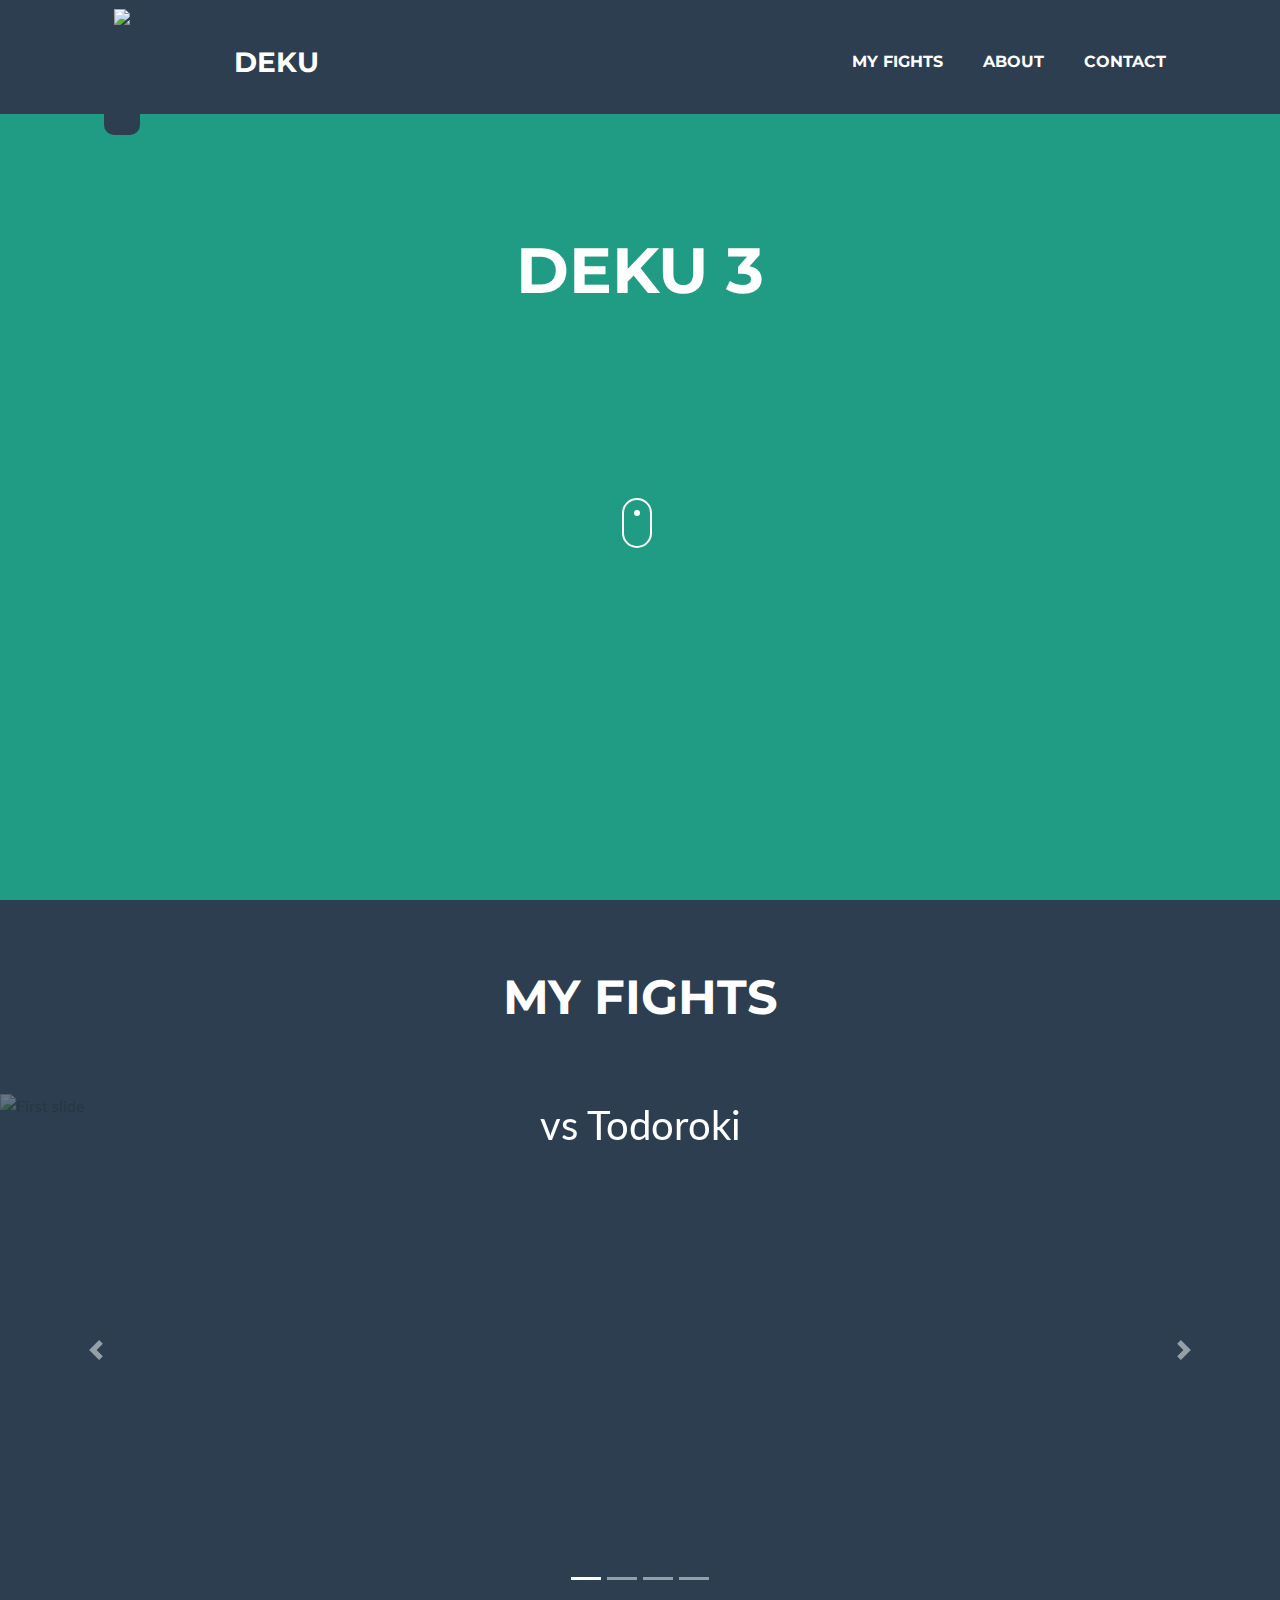
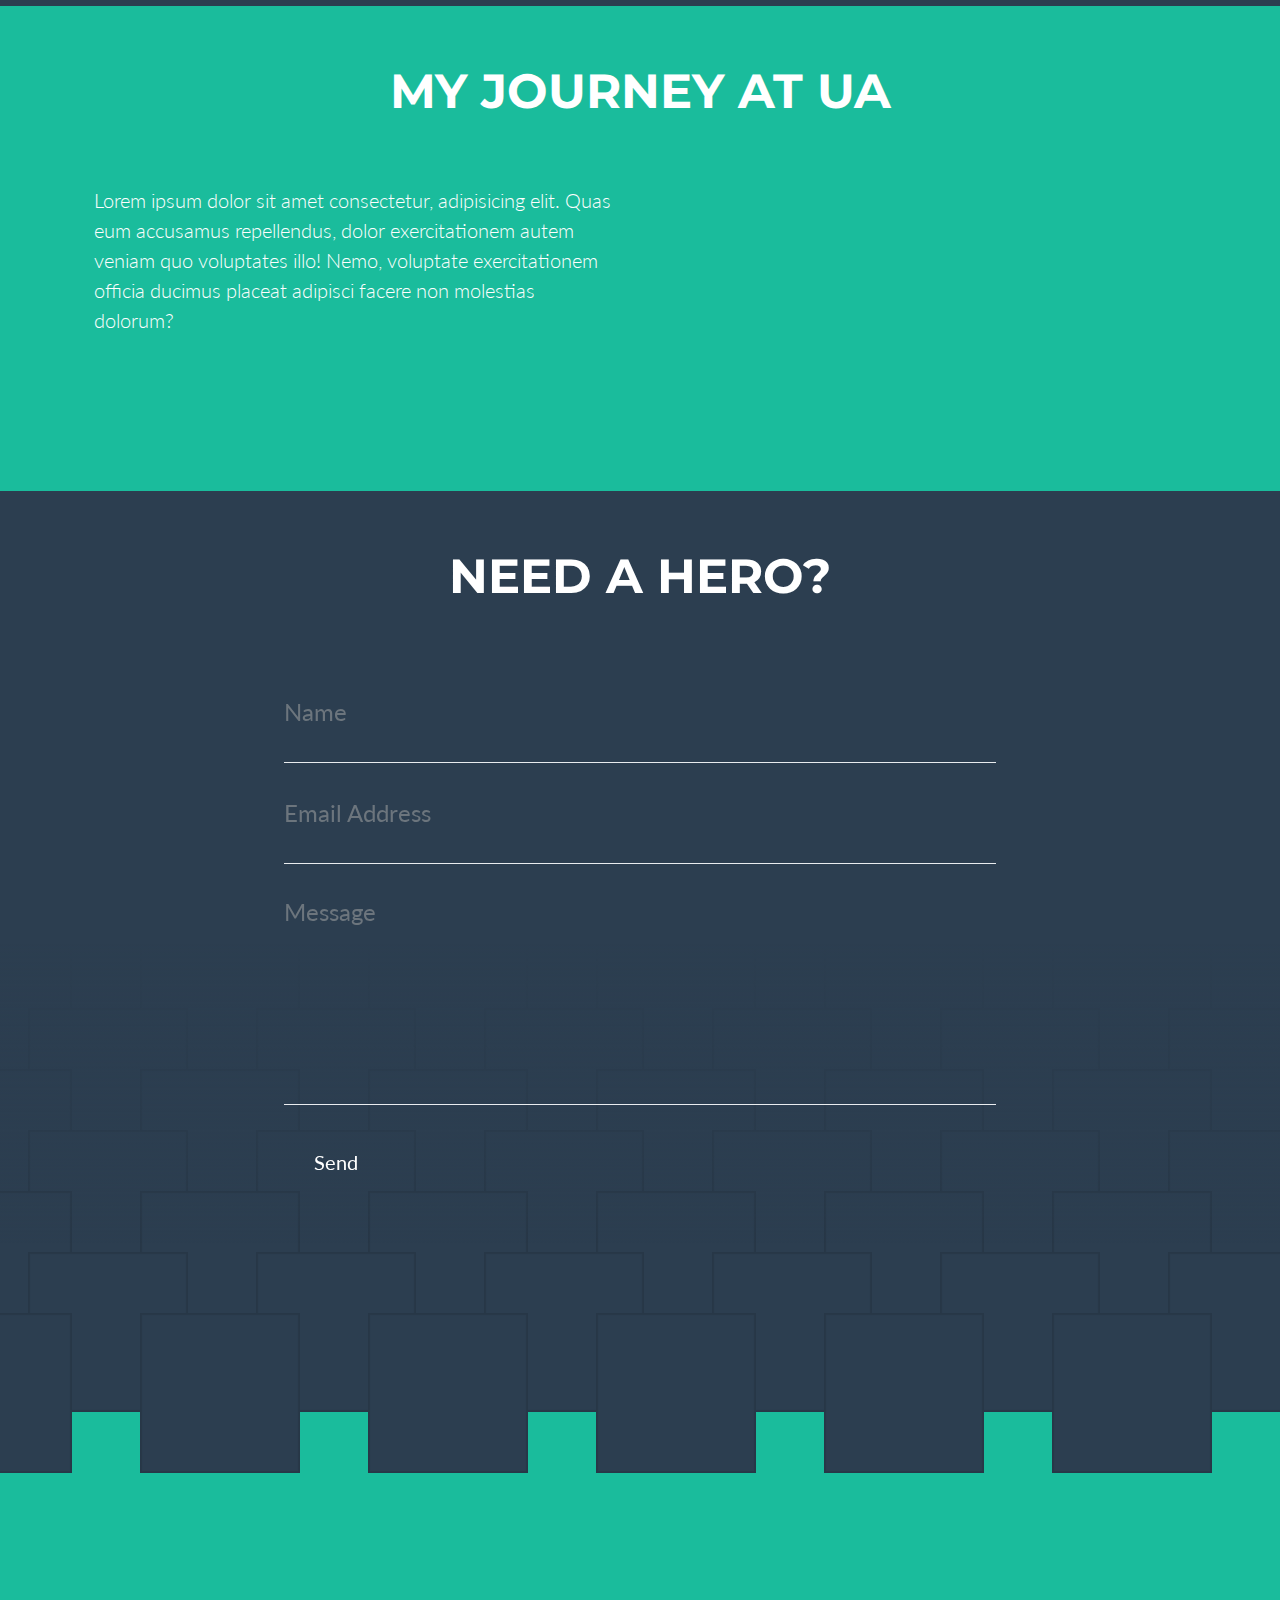
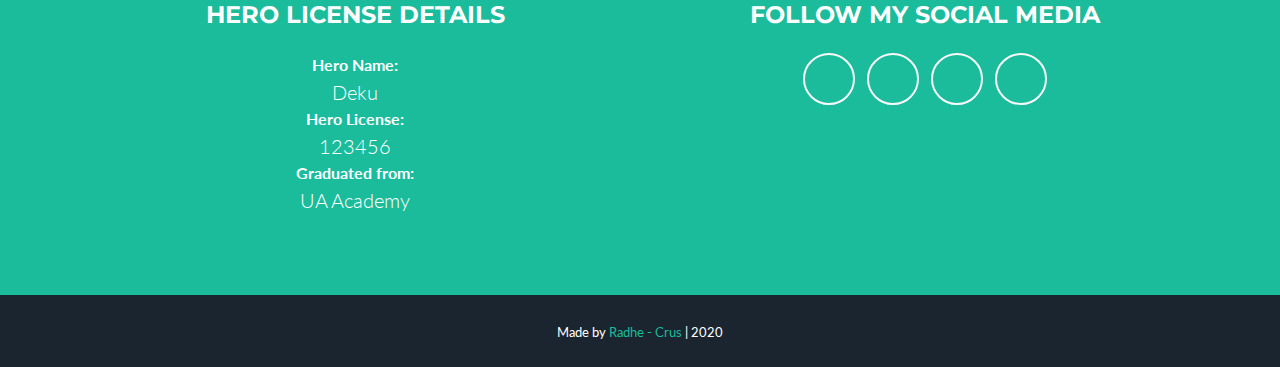
==== commit fd462109: "deku test mobile 3" ====
--- a/Deku/index.html
+++ b/Deku/index.html
@@ -70,7 +70,7 @@
                     <!-- Masthead Avatar Image-->
                     <img class="masthead-avatar mb-5" src="assets/img-custom/deku-logo.webp" alt="" />
                     <!-- Masthead Heading-->
-                    <h1 class="masthead-heading text-uppercase mb-0">Deku</h1>
+                    <h1 class="masthead-heading text-uppercase mb-0">Deku 3</h1>
                     <!-- Icon Divider-->
                     <!-- <div class="divider-custom divider-light">
                         <div class="divider-custom-line"></div>
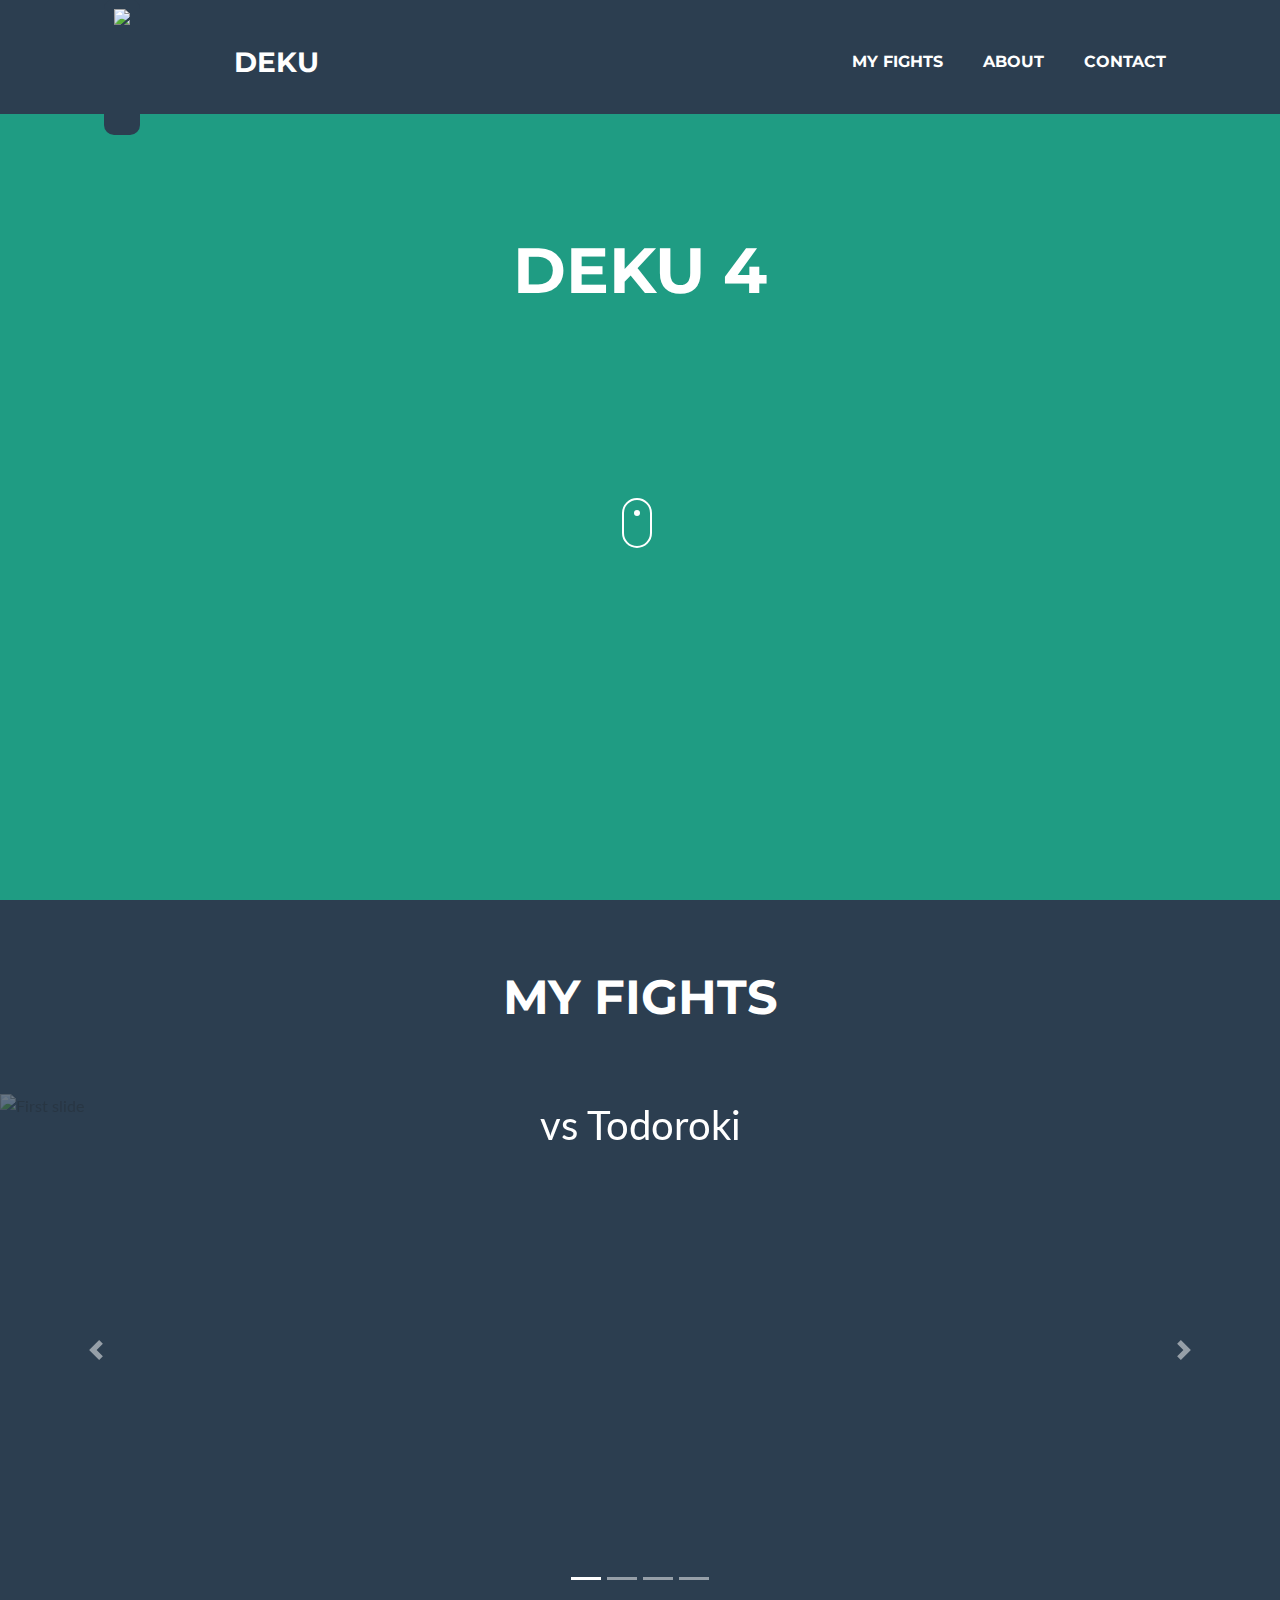
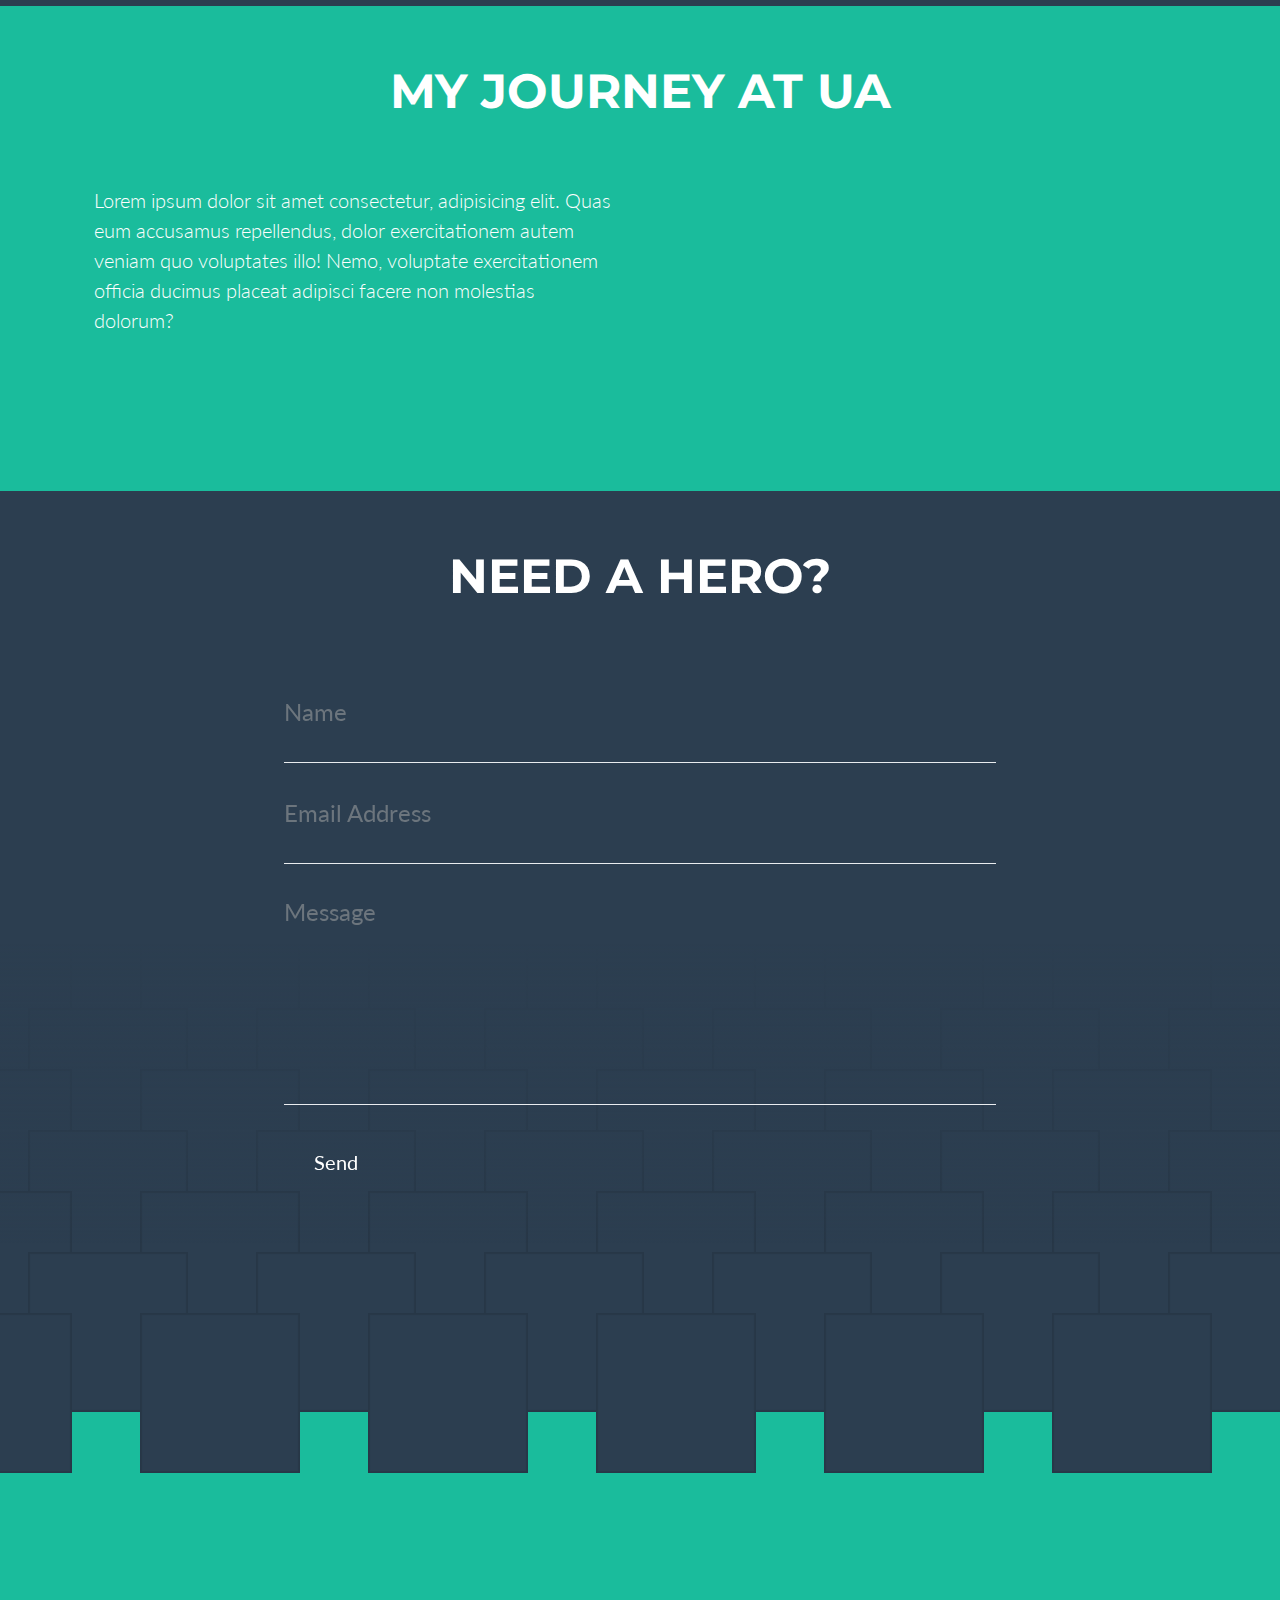
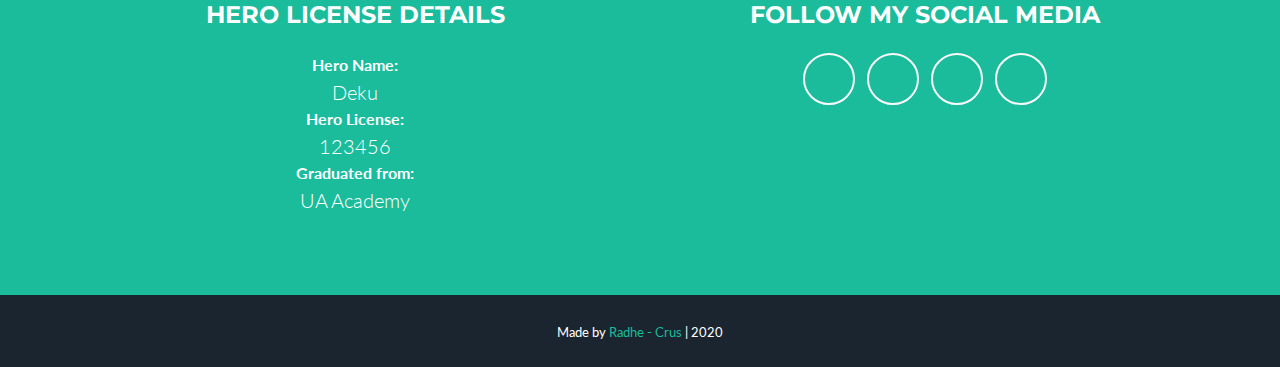
==== commit 8fb46dde: "deku mobile test 4" ====
--- a/Deku/index.html
+++ b/Deku/index.html
@@ -70,7 +70,7 @@
                     <!-- Masthead Avatar Image-->
                     <img class="masthead-avatar mb-5" src="assets/img-custom/deku-logo.webp" alt="" />
                     <!-- Masthead Heading-->
-                    <h1 class="masthead-heading text-uppercase mb-0">Deku 3</h1>
+                    <h1 class="masthead-heading text-uppercase mb-0">Deku 4</h1>
                     <!-- Icon Divider-->
                     <!-- <div class="divider-custom divider-light">
                         <div class="divider-custom-line"></div>
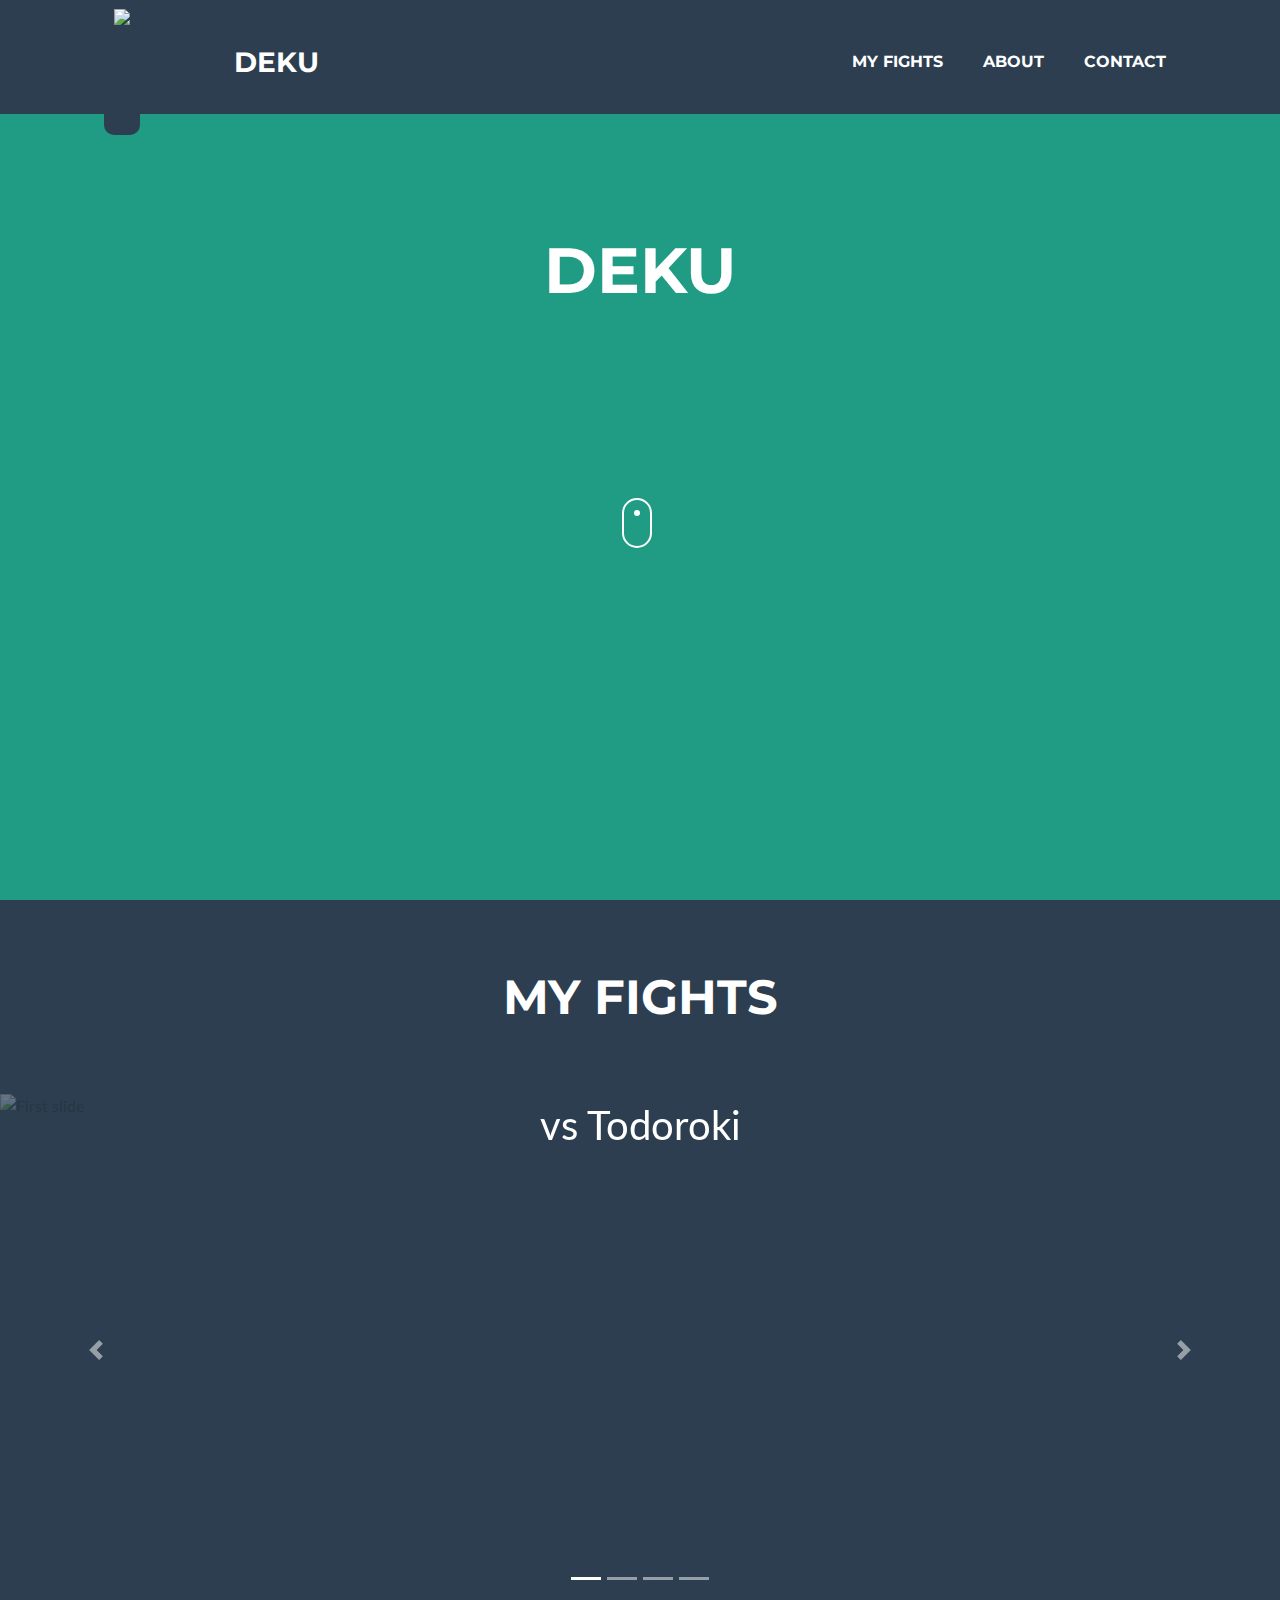
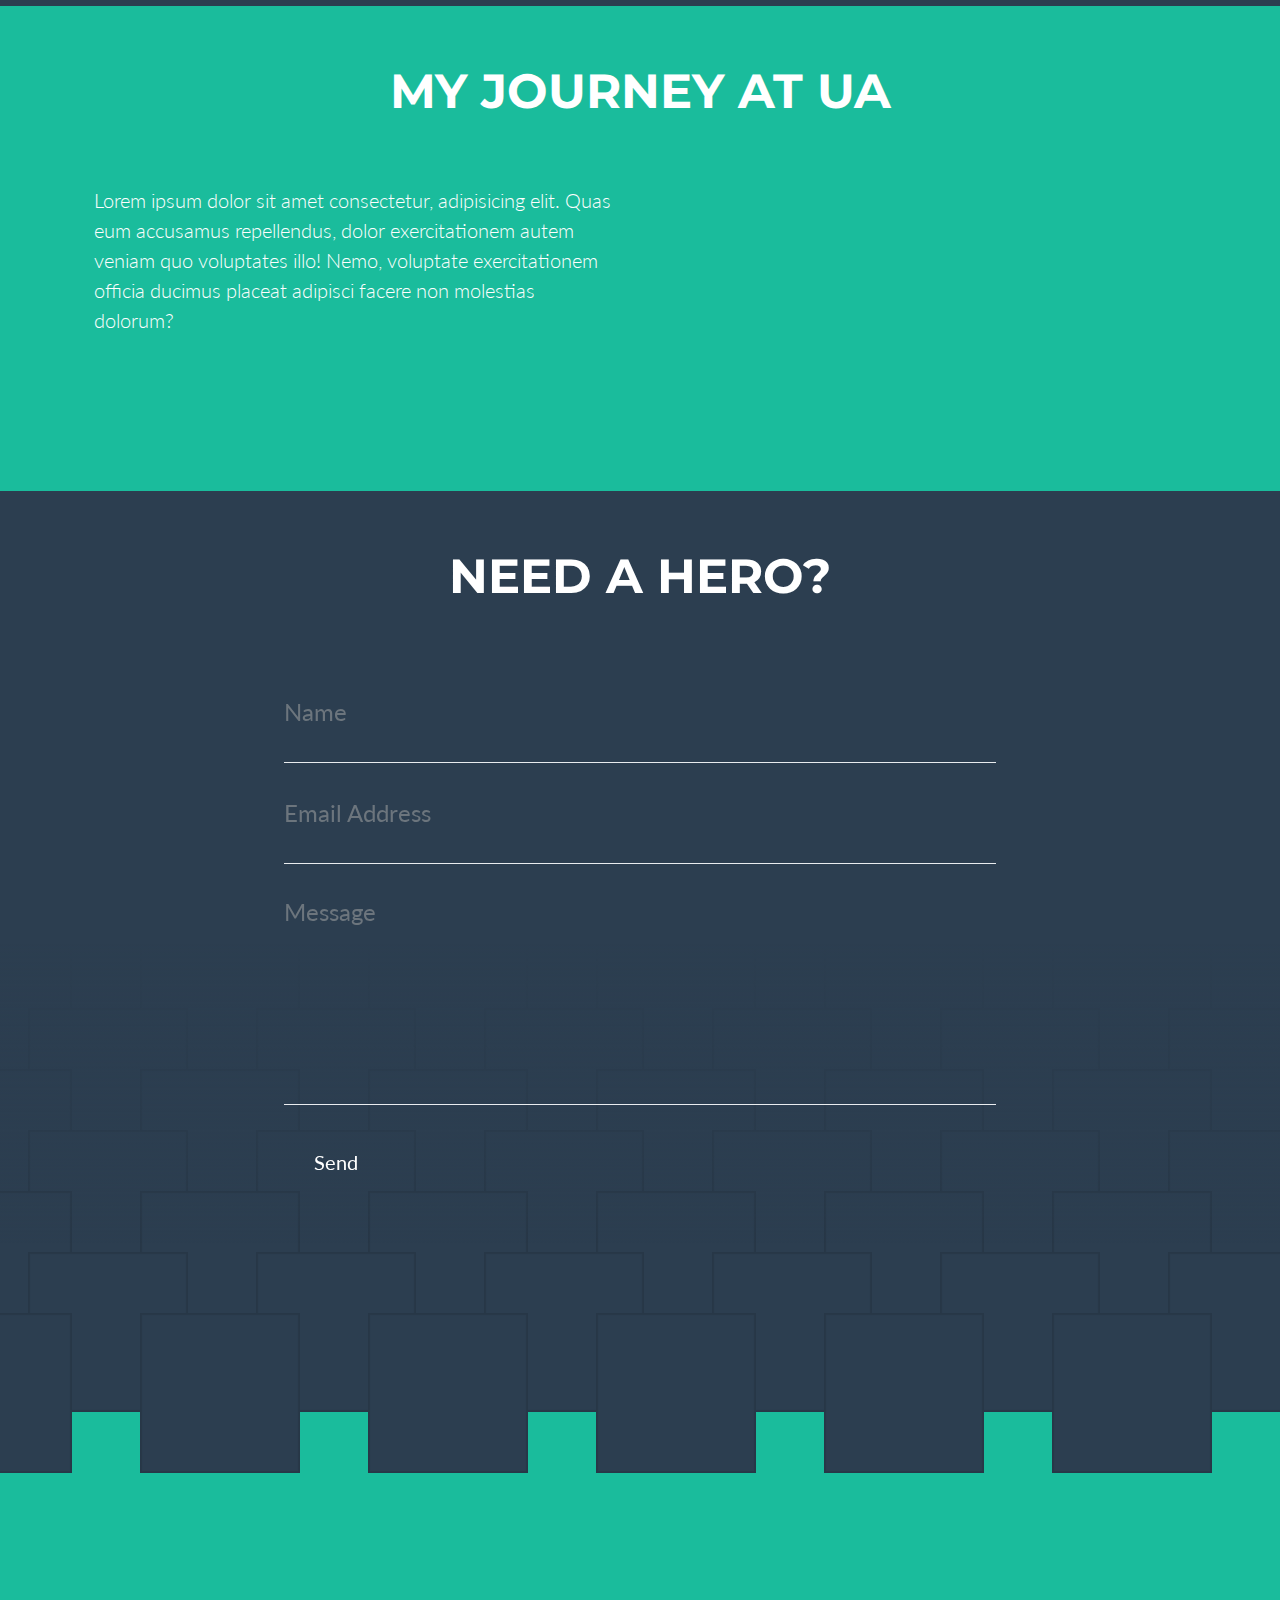
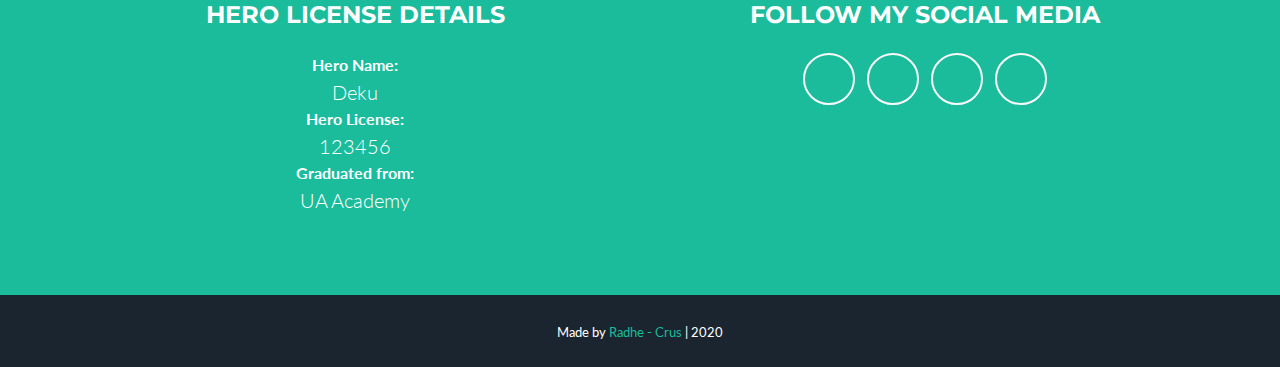
==== commit d826ec3e: "deku update v2 mailchimp" ====
--- a/Deku/index.html
+++ b/Deku/index.html
@@ -21,7 +21,7 @@
         <!-- Core theme CSS (includes Bootstrap)-->
         <link href="css/styles.css" rel="stylesheet" />
         <link href="css/styles-custom.css" rel="stylesheet" />
-        <script id="mcjs">!function(c,h,i,m,p){m=c.createElement(h),p=c.getElementsByTagName(h)[0],m.async=1,m.src=i,p.parentNode.insertBefore(m,p)}(document,"script","https://chimpstatic.com/mcjs-connected/js/users/f7bd3618400b2c46dd11ed5a1/701a9787ccec8d5b58f9fc6ed.js");</script>
+        
     </head>
     <body id="page-top">
         <!-- Navigation-->
@@ -70,7 +70,7 @@
                     <!-- Masthead Avatar Image-->
                     <img class="masthead-avatar mb-5" src="assets/img-custom/deku-logo.webp" alt="" />
                     <!-- Masthead Heading-->
-                    <h1 class="masthead-heading text-uppercase mb-0">Deku 4</h1>
+                    <h1 class="masthead-heading text-uppercase mb-0">Deku</h1>
                     <!-- Icon Divider-->
                     <!-- <div class="divider-custom divider-light">
                         <div class="divider-custom-line"></div>
@@ -664,5 +664,6 @@
         <script type="text/javascript" src="js/mdb.min.js"></script>
         <!-- Your custom scripts (optional) -->
         <script type="text/javascript"></script>
+        <script id="mcjs">!function(c,h,i,m,p){m=c.createElement(h),p=c.getElementsByTagName(h)[0],m.async=1,m.src=i,p.parentNode.insertBefore(m,p)}(document,"script","https://chimpstatic.com/mcjs-connected/js/users/f7bd3618400b2c46dd11ed5a1/701a9787ccec8d5b58f9fc6ed.js");</script>
     </body>
 </html>
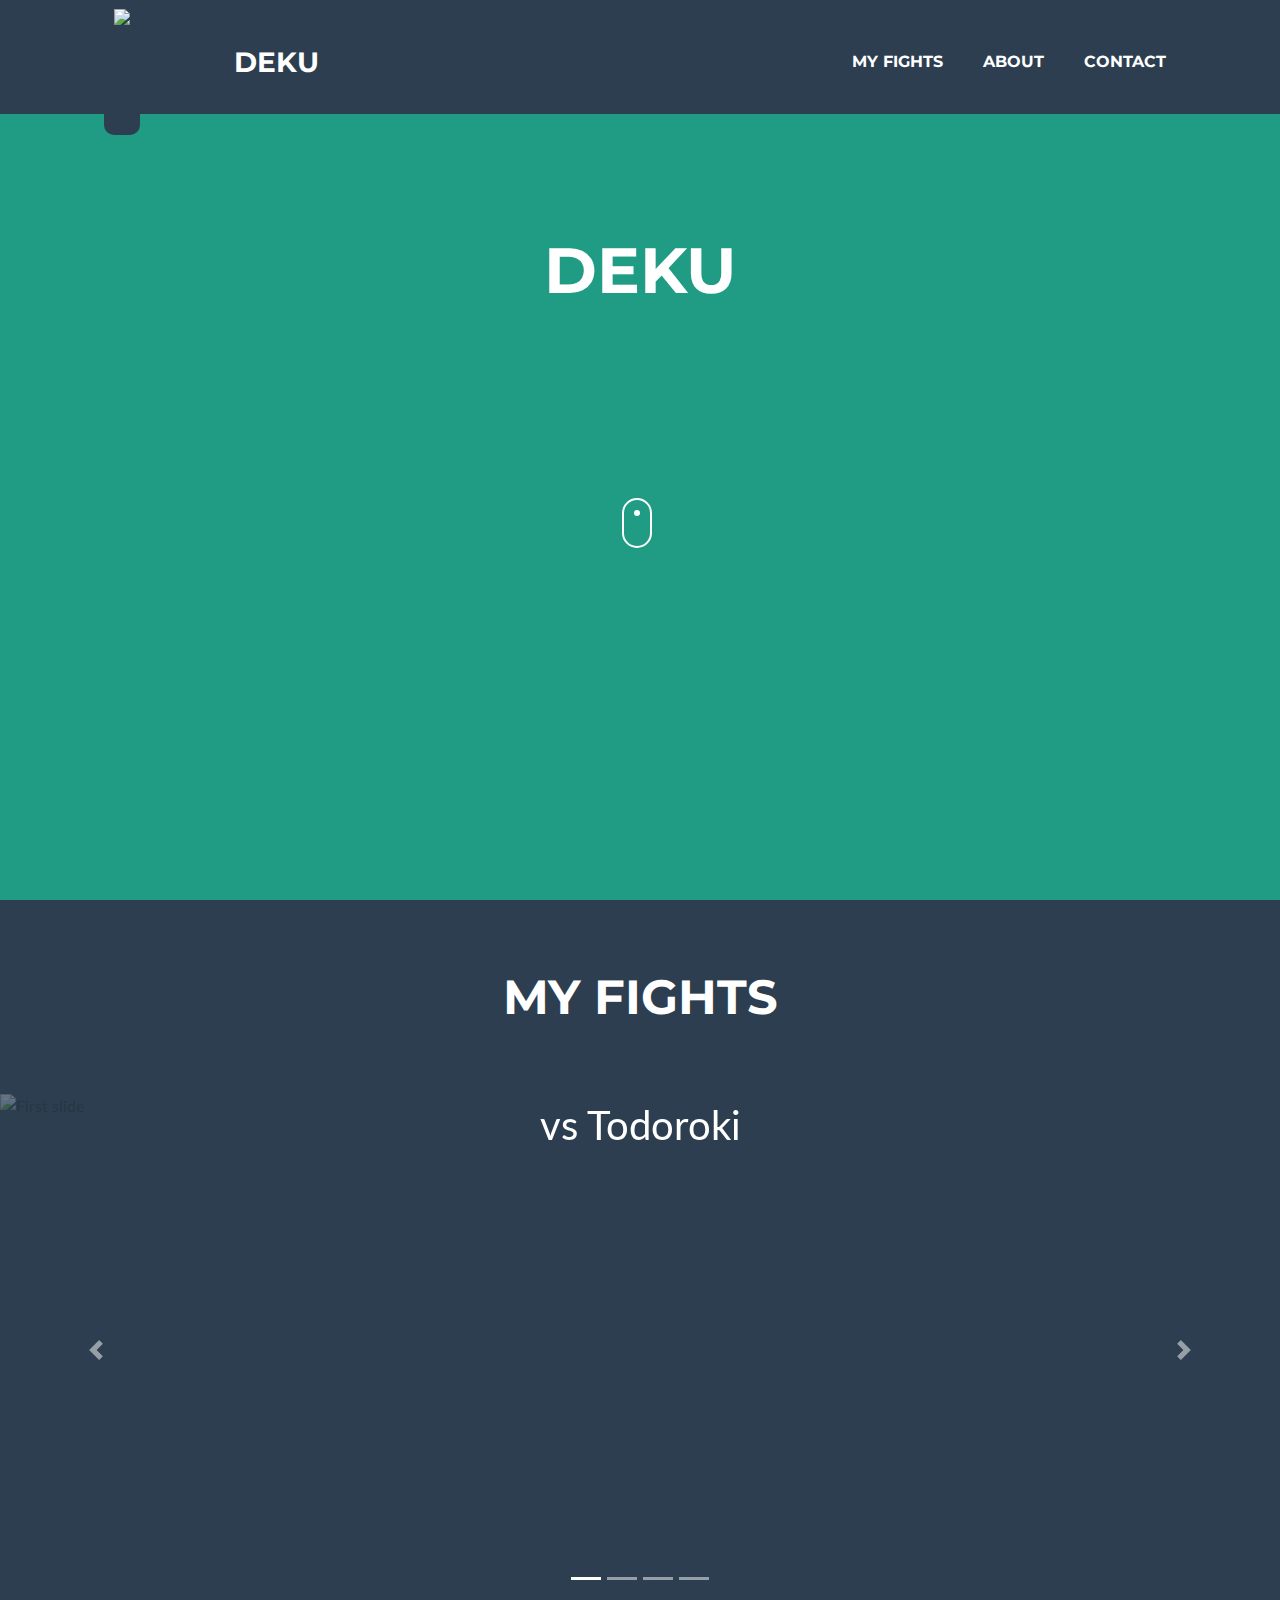
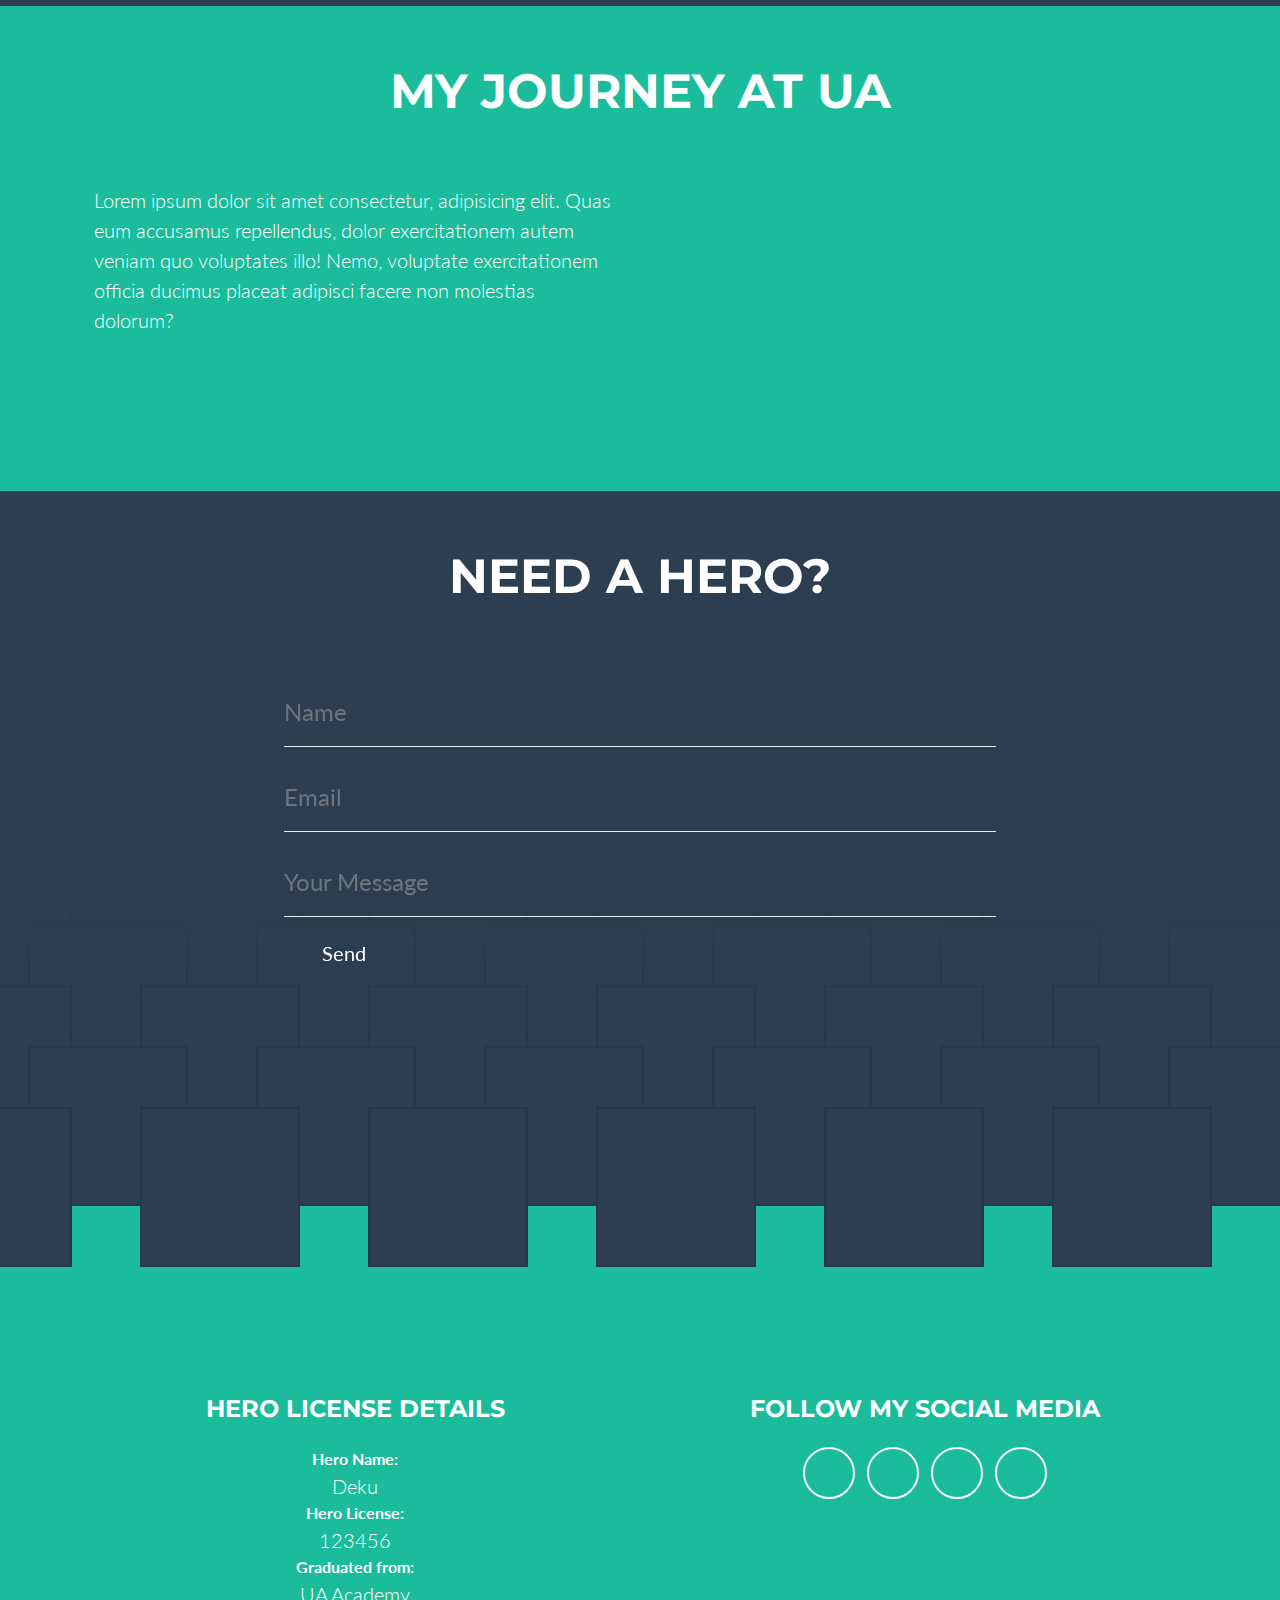
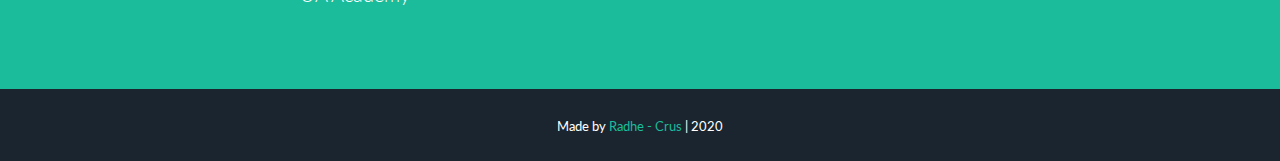
==== commit 24b62a03: "deku form test 1" ====
--- a/Deku/index.html
+++ b/Deku/index.html
@@ -213,7 +213,39 @@
                 <div class="row">
                     <div class="col-lg-8 mx-auto">
                         <!-- To configure the contact form email address, go to mail/contact_me.php and update the email address in the PHP file on line 19.-->
-                        <form class="" id="contactForm" name="sentMessage" novalidate="novalidate">
+                        <form action="https://radhetelange.us7.list-manage.com/subscribe/post" method="POST">
+                            <input type="hidden" name="u" value="f7bd3618400b2c46dd11ed5a1">
+                            <input type="hidden" name="id" value="9a3965a478">
+                            <!-- people should not fill these in and expect good things -->
+                            
+                            <div class="control-group">
+                                <div class="form-group floating-label-form-group controls mb-0 pb-2">
+                                    <label for="MERGE1">Name<span class="req asterisk">*</span></label>
+                                    <input type="text" name="MERGE1" id="MERGE1" size="25" value="" placeholder="Name" class="form-control">
+                                </div>
+                            </div>
+                            <div class="control-group">
+                                <div class="form-group floating-label-form-group controls mb-0 pb-2">
+                                <label for="MERGE0">Email<span class="req asterisk">*</span></label>
+                                <input type="email" autocapitalize="off" autocorrect="off" placeholder="Email" name="MERGE0" id="MERGE0" size="25" value="" class="form-control">
+                                </div>
+                            </div>
+                            <div class="control-group">
+                                <div class="form-group floating-label-form-group controls mb-0 pb-2">
+                                <label for="MERGE2">Add a message <span class="req asterisk">*</span></label>
+                                <input type="text" name="MERGE2" id="MERGE2" size="25" value="" placeholder="Your Message" class="form-control">
+                                </div>
+                            </div>
+                            <div class="form-group">
+                                <button class="btn btn-primary btn-xl control-group-all" id="sendMessageButton" type="submit" onclick="bounceButton()" onMouseOver="sendAnimation()" onMouseOut="sendAnimation()">
+                                <input type="submit" class="formEmailButton" name="submit" value="Send">
+                                </button>
+                            </div>
+                            <input type="hidden" name="ht" value="1baaa97fc27e12e6e4967831c3f7e4a772d3c82a:MTYwNzE4MDU0Mi41ODI5">
+                            <input type="hidden" name="mc_signupsource" value="hosted">
+                        </form>
+
+                        <!-- <form class="" id="contactForm" name="sentMessage" novalidate="novalidate">
                             <div class="control-group">
                                 <div class="form-group floating-label-form-group controls mb-0 pb-2">
                                     <label>Name</label>
@@ -237,8 +269,11 @@
                             </div>
                             <br />
                             <div class="control-group-all" id="success"></div>
-                            <div class="form-group"><button class="btn btn-primary btn-xl control-group-all" id="sendMessageButton" type="submit" onclick="bounceButton()" onMouseOver="sendAnimation()" onMouseOut="sendAnimation()">Send</button></div>
-                        </form>
+                            <div class="form-group">
+                                <button class="btn btn-primary btn-xl control-group-all" id="sendMessageButton" type="submit" onclick="bounceButton()" onMouseOver="sendAnimation()" onMouseOut="sendAnimation()">
+                                    Send
+                                </button></div>
+                        </form> -->
                     </div>
                 </div>
             </div>
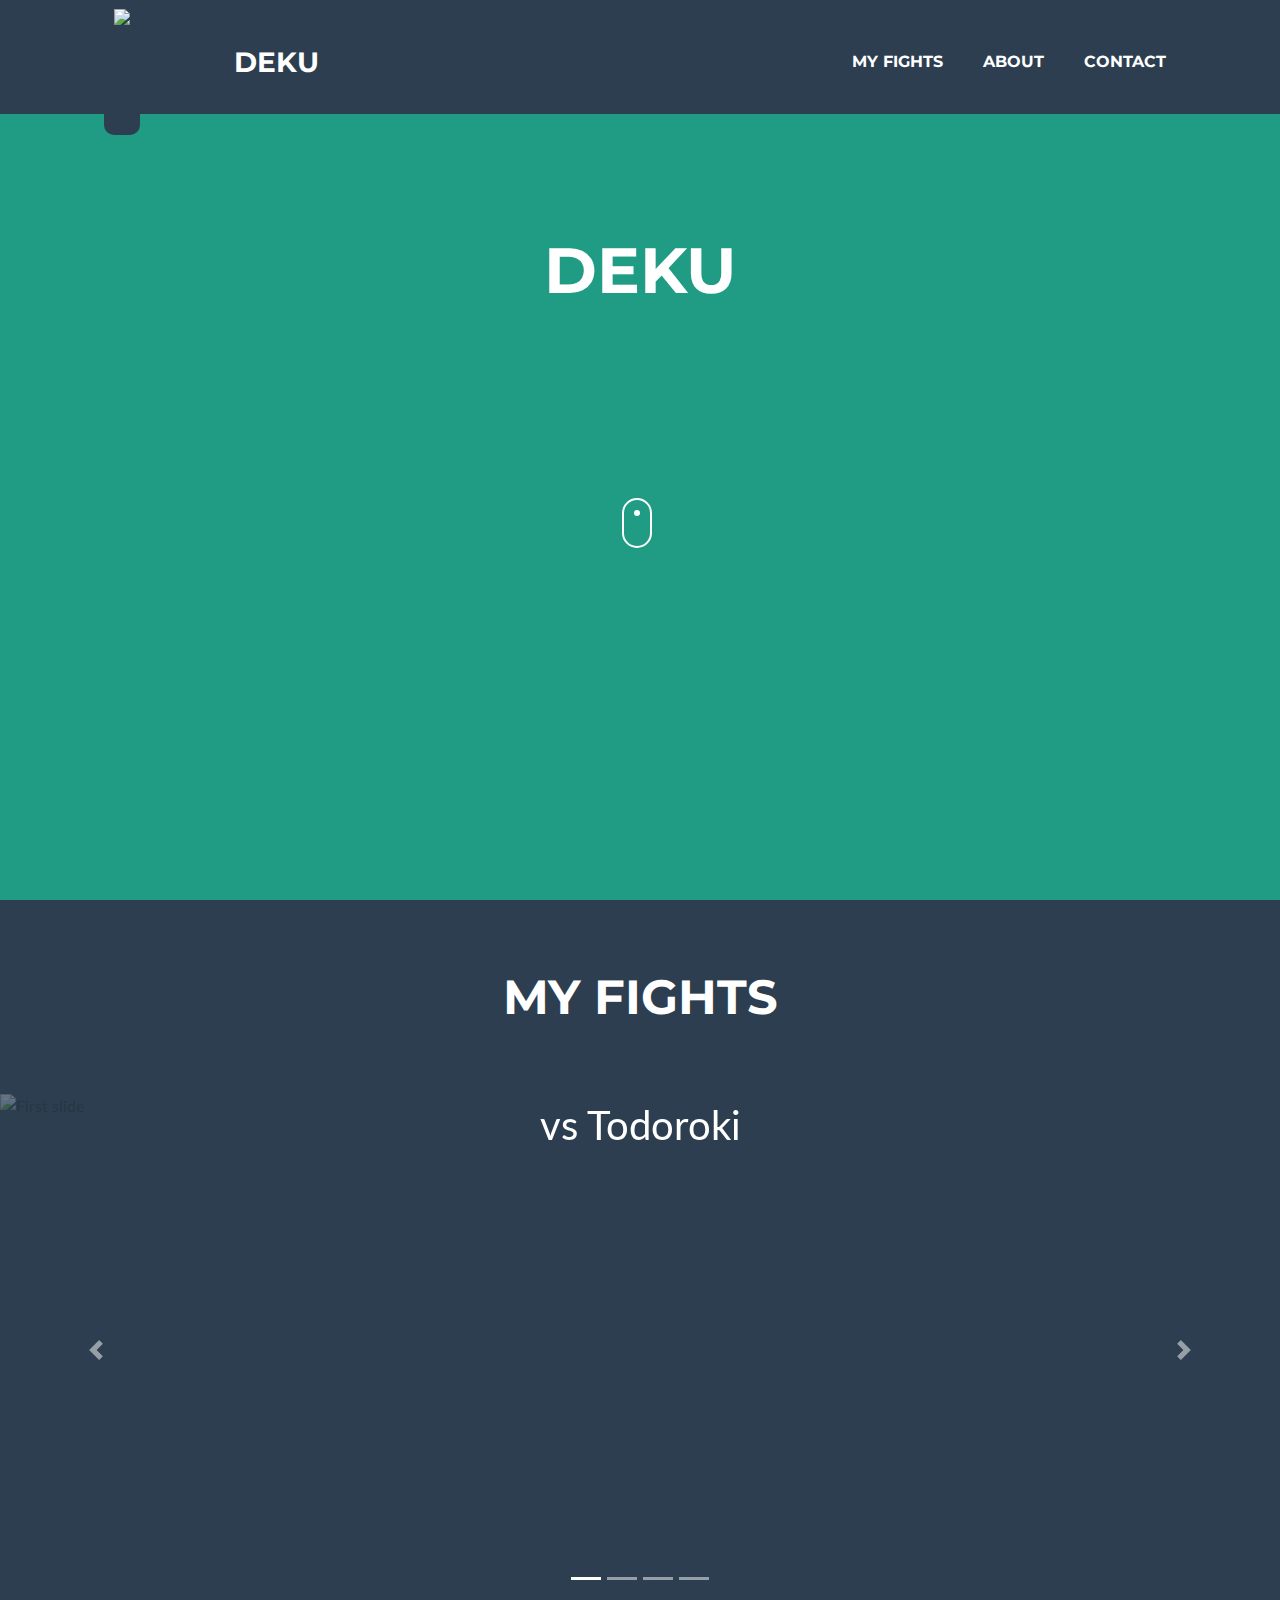
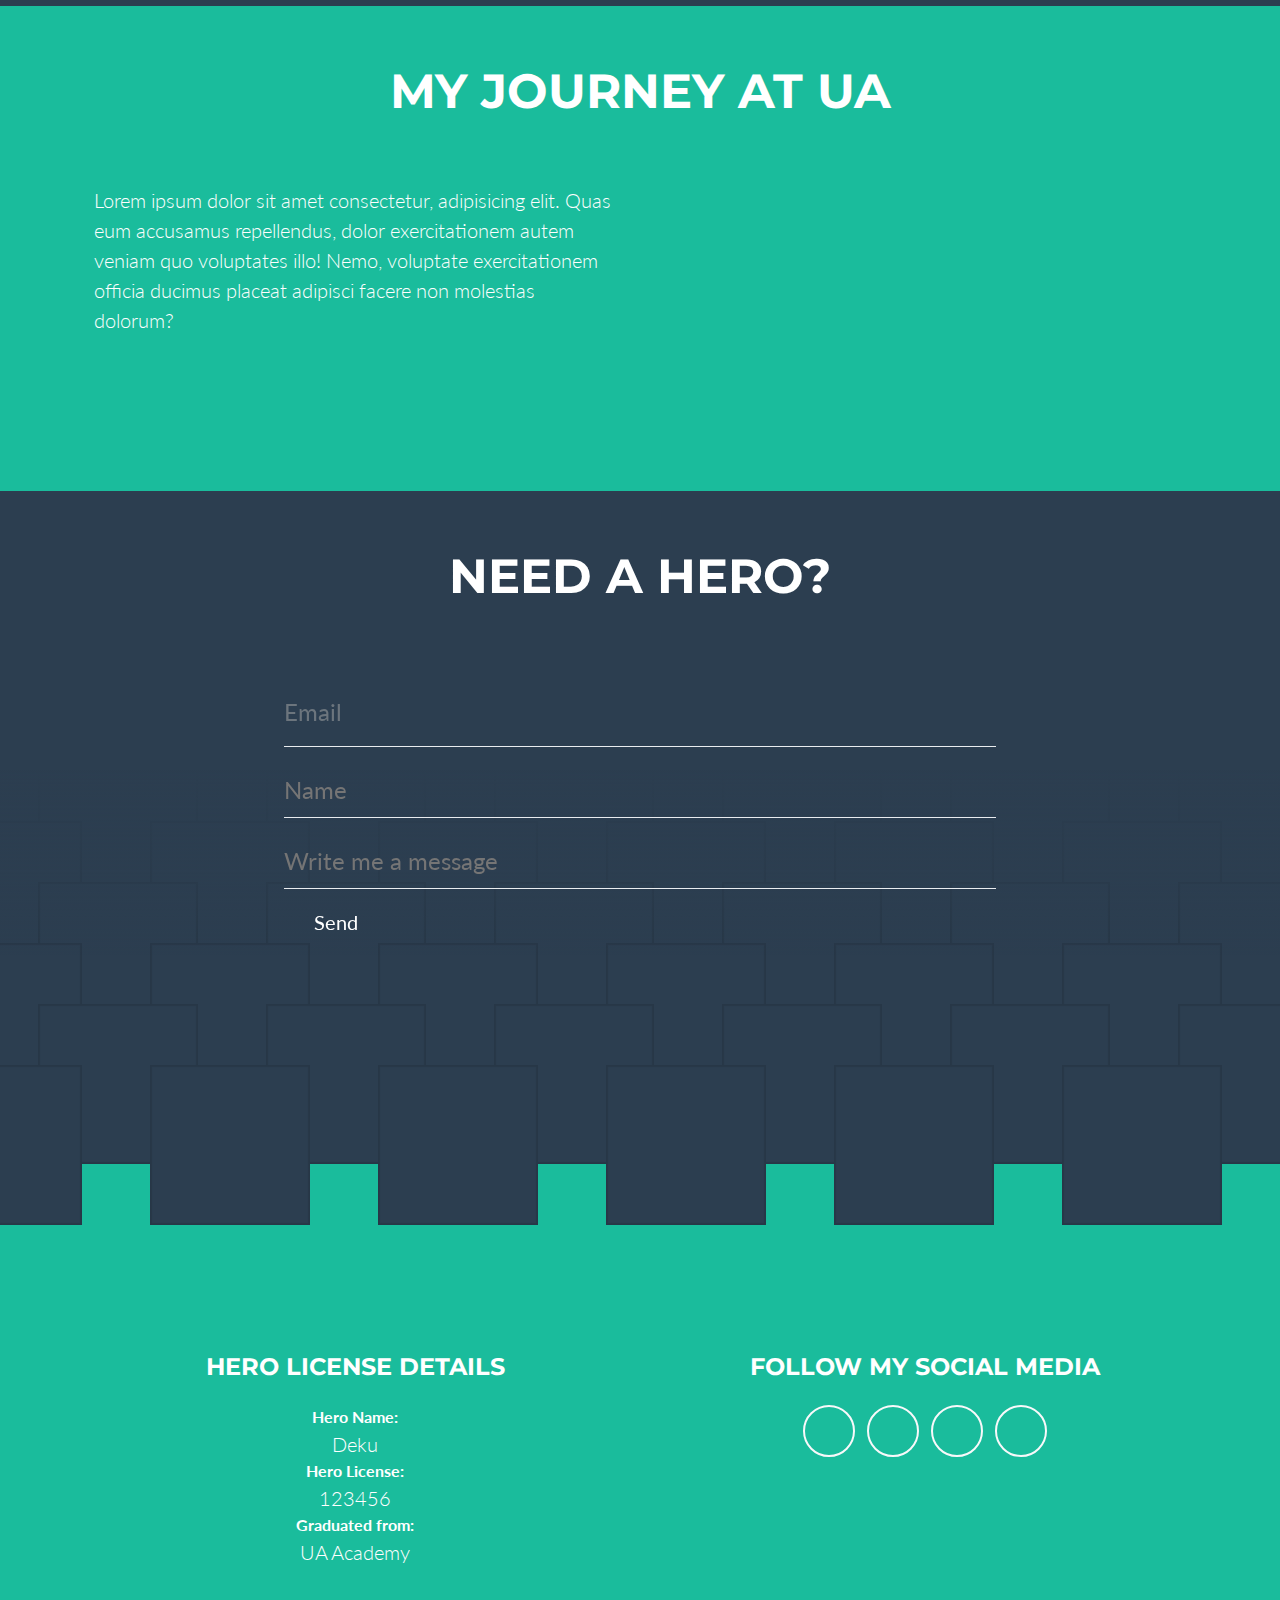
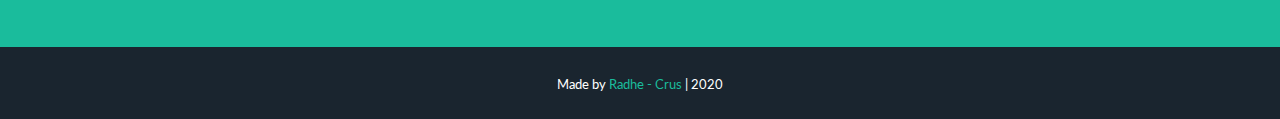
==== commit d094e89d: "deku form test 3" ====
--- a/Deku/index.html
+++ b/Deku/index.html
@@ -213,37 +213,35 @@
                 <div class="row">
                     <div class="col-lg-8 mx-auto">
                         <!-- To configure the contact form email address, go to mail/contact_me.php and update the email address in the PHP file on line 19.-->
-                        <form action="https://radhetelange.us7.list-manage.com/subscribe/post" method="POST">
-                            <input type="hidden" name="u" value="f7bd3618400b2c46dd11ed5a1">
-                            <input type="hidden" name="id" value="9a3965a478">
-                            <!-- people should not fill these in and expect good things -->
-                            
-                            <div class="control-group">
-                                <div class="form-group floating-label-form-group controls mb-0 pb-2">
-                                    <label for="MERGE1">Name<span class="req asterisk">*</span></label>
-                                    <input type="text" name="MERGE1" id="MERGE1" size="25" value="" placeholder="Name" class="form-control">
-                                </div>
-                            </div>
-                            <div class="control-group">
-                                <div class="form-group floating-label-form-group controls mb-0 pb-2">
-                                <label for="MERGE0">Email<span class="req asterisk">*</span></label>
-                                <input type="email" autocapitalize="off" autocorrect="off" placeholder="Email" name="MERGE0" id="MERGE0" size="25" value="" class="form-control">
-                                </div>
-                            </div>
-                            <div class="control-group">
-                                <div class="form-group floating-label-form-group controls mb-0 pb-2">
-                                <label for="MERGE2">Add a message <span class="req asterisk">*</span></label>
-                                <input type="text" name="MERGE2" id="MERGE2" size="25" value="" placeholder="Your Message" class="form-control">
-                                </div>
-                            </div>
-                            <div class="form-group">
-                                <button class="btn btn-primary btn-xl control-group-all" id="sendMessageButton" type="submit" onclick="bounceButton()" onMouseOver="sendAnimation()" onMouseOut="sendAnimation()">
-                                <input type="submit" class="formEmailButton" name="submit" value="Send">
-                                </button>
-                            </div>
-                            <input type="hidden" name="ht" value="1baaa97fc27e12e6e4967831c3f7e4a772d3c82a:MTYwNzE4MDU0Mi41ODI5">
-                            <input type="hidden" name="mc_signupsource" value="hosted">
-                        </form>
+                        <!-- Begin Mailchimp Signup Form -->
+<link href="//cdn-images.mailchimp.com/embedcode/classic-10_7.css" rel="stylesheet" type="text/css">
+<div id="mc_embed_signup">
+<form action="https://radhetelange.us7.list-manage.com/subscribe/post?u=f7bd3618400b2c46dd11ed5a1&amp;id=9a3965a478" method="post" id="mc-embedded-subscribe-form" name="mc-embedded-subscribe-form" class="validate" target="_blank" novalidate>
+    <div id="mc_embed_signup_scroll">
+	
+<div class="control-group form-group floating-label-form-group controls mb-0 pb-2"">
+	<label for="mce-EMAIL">Email Address </label>
+	<input type="email" value="" name="EMAIL" class="form-control" id="mce-EMAIL" placeholder="Email">
+</div>
+<div class="control-group form-group floating-label-form-group controls mb-0 pb-2">
+	<label for="mce-FNAME">Name </label>
+	<input type="text" value="" name="FNAME" class="required" id="mce-FNAME" placeholder="Name">
+</div>
+<div class="control-group form-group floating-label-form-group controls mb-0 pb-2">
+	<label for="mce-TEXT">Add a message </label>
+	<input type="text" value="" name="TEXT" class="required" id="mce-TEXT" placeholder="Write me a message">
+</div>
+	<div id="mce-responses" class="clear">
+		<div class="response" id="mce-error-response" style="display:none"></div>
+		<div class="response" id="mce-success-response" style="display:none"></div>
+	</div>    <!-- real people should not fill this in and expect good things - do not remove this or risk form bot signups-->
+    <div style="position: absolute; left: -5000px;" aria-hidden="true"><input type="text" name="b_f7bd3618400b2c46dd11ed5a1_9a3965a478" tabindex="-1" value=""></div>
+    <div class="clear"><input type="submit" value="Send" name="subscribe" id="mc-embedded-subscribe" class="btn btn-primary btn-xl control-group-all" onMouseOver="sendAnimation()" onMouseOut="sendAnimation()"></div>
+    </div>
+</form>
+</div>
+
+<!--End mc_embed_signup-->
 
                         <!-- <form class="" id="contactForm" name="sentMessage" novalidate="novalidate">
                             <div class="control-group">
@@ -700,5 +698,7 @@
         <!-- Your custom scripts (optional) -->
         <script type="text/javascript"></script>
         <script id="mcjs">!function(c,h,i,m,p){m=c.createElement(h),p=c.getElementsByTagName(h)[0],m.async=1,m.src=i,p.parentNode.insertBefore(m,p)}(document,"script","https://chimpstatic.com/mcjs-connected/js/users/f7bd3618400b2c46dd11ed5a1/701a9787ccec8d5b58f9fc6ed.js");</script>
+        
+        <script type='text/javascript' src='//s3.amazonaws.com/downloads.mailchimp.com/js/mc-validate.js'></script><script type='text/javascript'>(function($) {window.fnames = new Array(); window.ftypes = new Array();fnames[0]='EMAIL';ftypes[0]='email';fnames[1]='FNAME';ftypes[1]='text';fnames[2]='TEXT';ftypes[2]='text';}(jQuery));var $mcj = jQuery.noConflict(true);</script>
     </body>
 </html>
--- a/Deku/css/styles-custom.css
+++ b/Deku/css/styles-custom.css
@@ -280,7 +280,7 @@
 }
 
 .animated-floor {
-  margin-top: -530px;
+  margin-top: -490px;
   z-index: 1;
   position: relative;
   background: #1abc9c;
@@ -373,11 +373,11 @@
 .floor_row {
   width: 3000px;
   position: relative;
-  left: -988px;
+  left: -978px;
 }
 
 .floor_row:nth-child(even) {
-  left: -1100px;
+  left: -1090px;
 }
 
 .floor_panel {
@@ -577,3 +577,13 @@
     opacity: 0;
   }
 }
+
+/* form section  */
+
+#mc_embed_signup {
+  border: none;
+}
+
+.response {
+  color: #fff;
+}
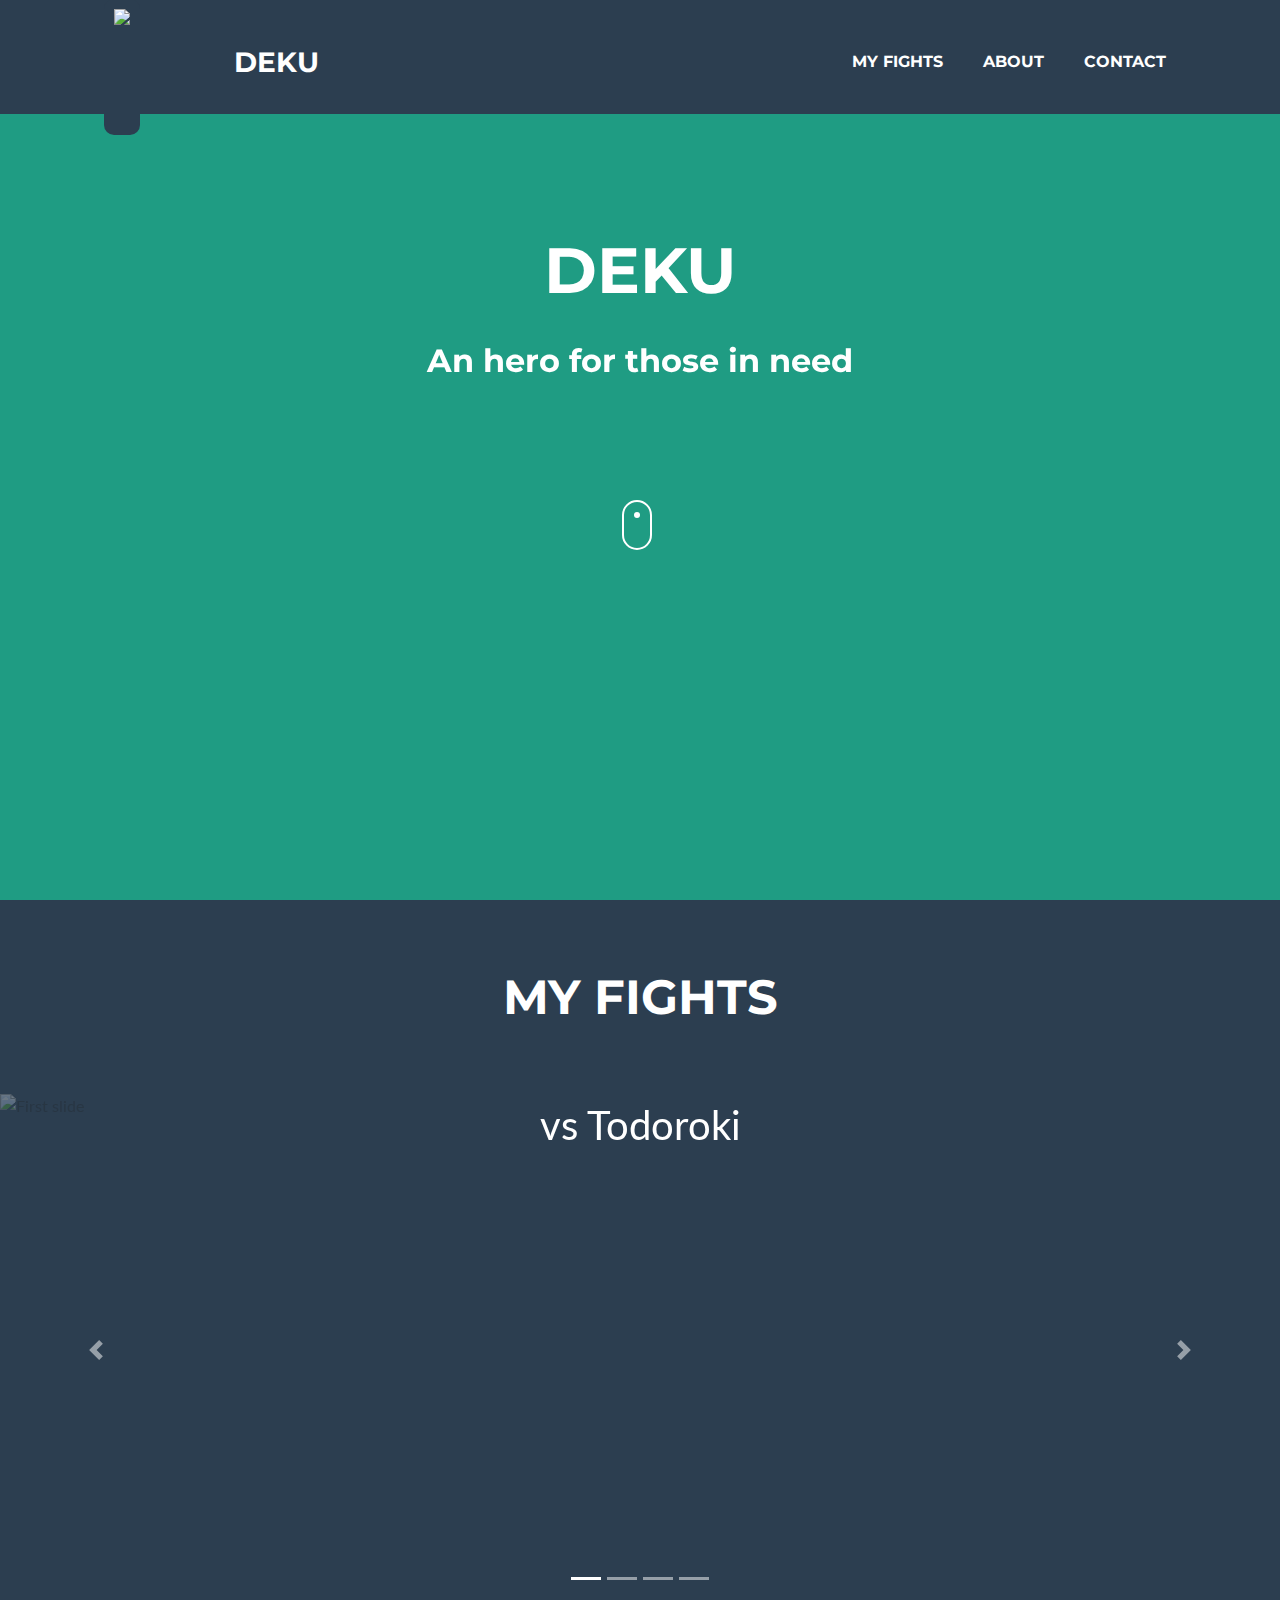
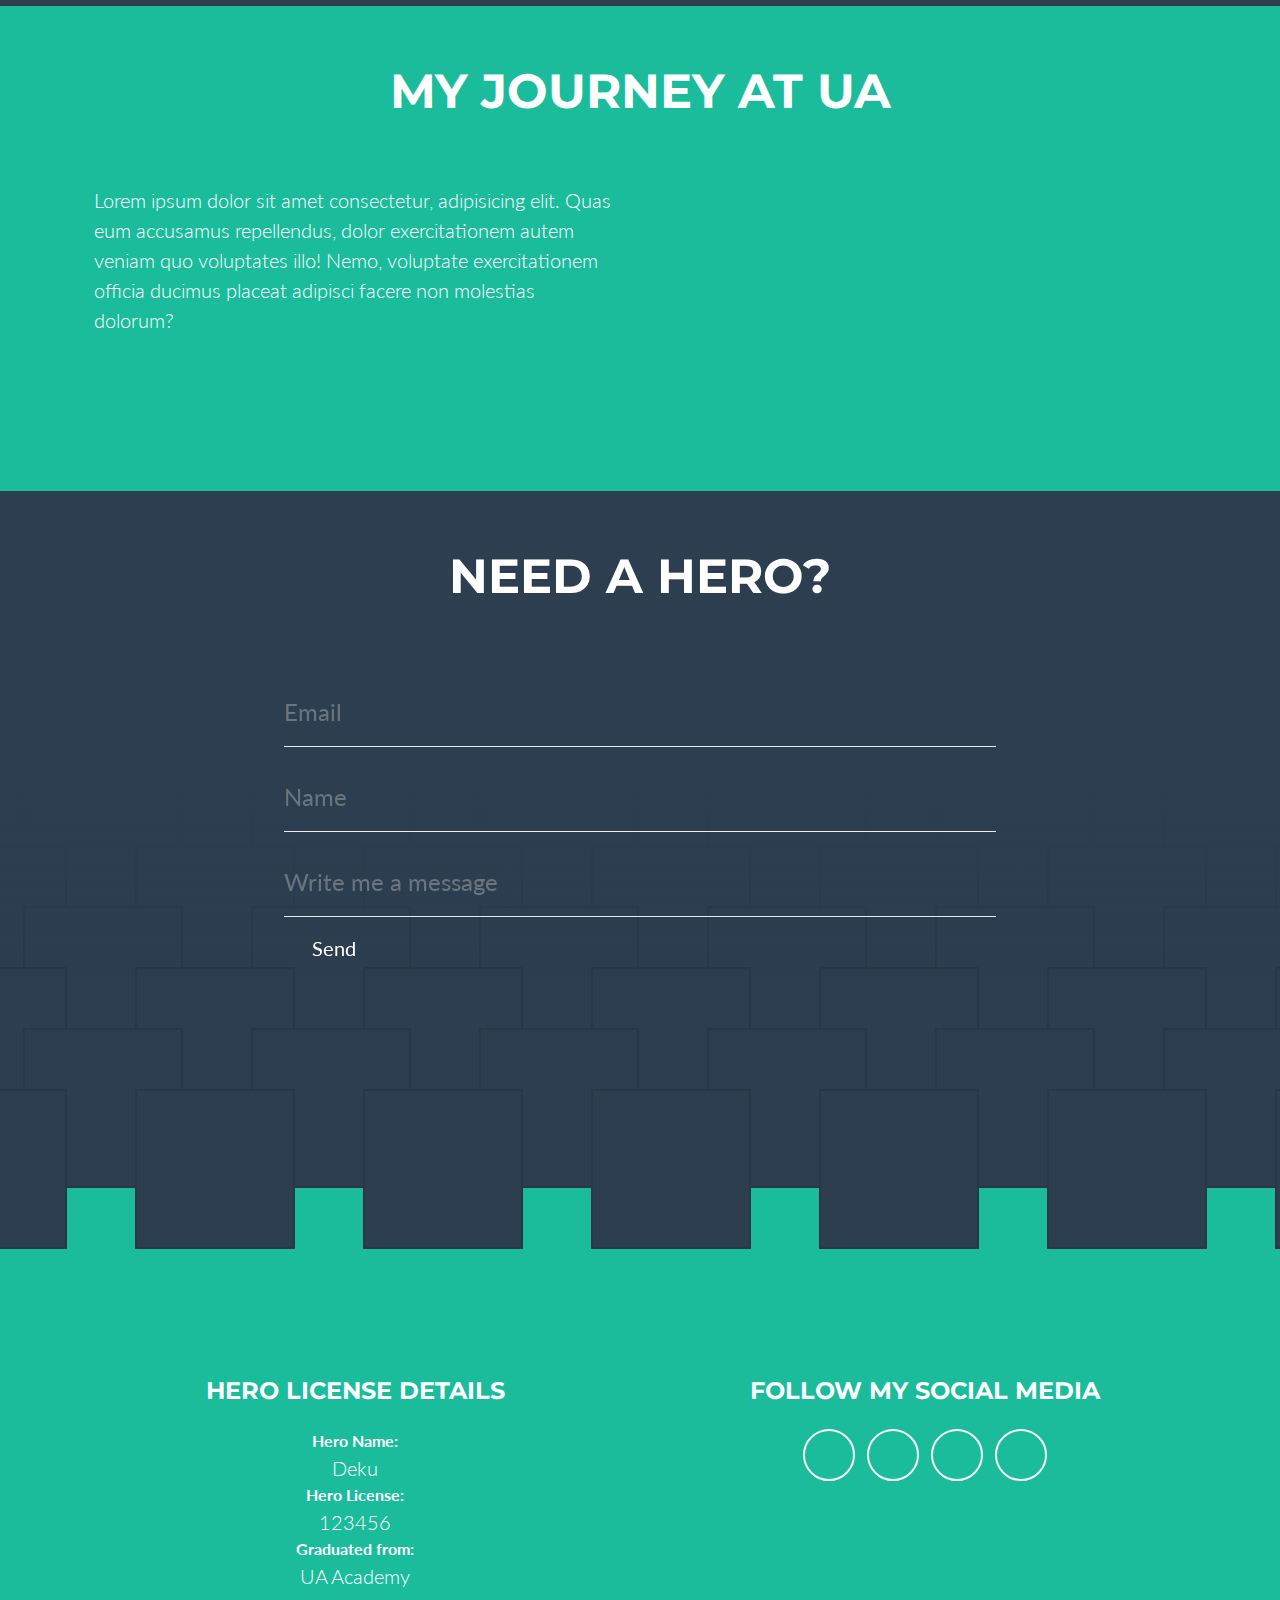
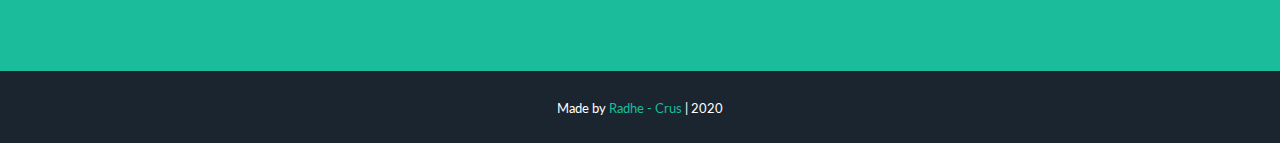
==== commit 3c984079: "deku v3.1" ====
--- a/Deku/index.html
+++ b/Deku/index.html
@@ -5,7 +5,7 @@
         <meta name="viewport" content="width=device-width, initial-scale=1, shrink-to-fit=no" />
         <meta name="description" content="" />
         <meta name="author" content="" />
-        <title>Deku the hero</title>
+        <title>Deku the Hero | PLUS ULTRA</title>
         <!-- Favicon-->
         <link rel="icon" type="image/x-icon" href="assets/img-custom/deku_logo_icon.ico" />
         <!-- Font Awesome icons (free version)-->
@@ -71,6 +71,7 @@
                     <img class="masthead-avatar mb-5" src="assets/img-custom/deku-logo.webp" alt="" />
                     <!-- Masthead Heading-->
                     <h1 class="masthead-heading text-uppercase mb-0">Deku</h1>
+                    <h2>An hero for those in need</h2>
                     <!-- Icon Divider-->
                     <!-- <div class="divider-custom divider-light">
                         <div class="divider-custom-line"></div>
@@ -140,7 +141,7 @@
                         <div class="portfolio-item mx-auto" data-toggle="modal" data-target="#portfolioModal4">
                                 <img class="d-block w-100" src="assets/img-custom/deku-woods-2.gif" alt="First slide" />
                             <div class="carousel-caption">
-                                <p>Training</p>
+                                <p>my Training</p>
                                 <i class="fas fa-play-circle fa-5x"></i>
                                 <span class="fas-spacer"></span>
                             </div>
@@ -212,37 +213,40 @@
                 <!-- Contact Section Form-->
                 <div class="row">
                     <div class="col-lg-8 mx-auto">
+                    <!-- Begin Mailchimp Signup Form -->
+                    <link href="//cdn-images.mailchimp.com/embedcode/classic-10_7.css" rel="stylesheet" type="text/css">
+                    <div id="mc_embed_signup">
+                    <form action="https://radhetelange.us7.list-manage.com/subscribe/post?u=f7bd3618400b2c46dd11ed5a1&amp;id=9a3965a478" method="post" id="mc-embedded-subscribe-form" name="mc-embedded-subscribe-form" class="validate" target="_blank" novalidate>
+                        <div id="mc_embed_signup_scroll">
+                        
+                        <div class="control-group form-group floating-label-form-group controls mb-0 pb-2"">
+                            <label for="mce-EMAIL">Email Address </label>
+                            <input type="email" value="" name="EMAIL" class="form-control" id="mce-EMAIL" placeholder="Email">
+                        </div>
+                        <div class="control-group form-group floating-label-form-group controls mb-0 pb-2">
+                            <label for="mce-FNAME">Name </label>
+                            <input type="text" value="" name="FNAME" class="form-control" id="mce-FNAME" placeholder="Name">
+                        </div>
+                        <div class="control-group form-group floating-label-form-group controls mb-0 pb-2">
+                            <label for="mce-TEXT">Add a message </label>
+                            <input type="text" value="" name="TEXT" class="form-control" id="mce-TEXT" placeholder="Write me a message">
+                        </div>
+                        <div id="mce-responses" class="clear">
+                            <div class="response" id="mce-error-response" style="display:none"></div>
+                            <div class="response" id="mce-success-response" style="display:none"></div>
+                        </div>    <!-- real people should not fill this in and expect good things - do not remove this or risk form bot signups-->
+                        <div style="position: absolute; left: -5000px;" aria-hidden="true">
+                            <input type="text" name="b_f7bd3618400b2c46dd11ed5a1_9a3965a478" tabindex="-1" value="">
+                        </div>
+                        <div class="clear">
+                            <input type="submit" value="Send" name="subscribe" id="mc-embedded-subscribe" class="btn btn-primary btn-xl control-group-all" onMouseOver="sendAnimation()" onMouseOut="sendAnimation()">
+                        </div>
+                        </div>
+                    </form>
+                    </div>
+                    <!--End mc_embed_signup-->
+
                         <!-- To configure the contact form email address, go to mail/contact_me.php and update the email address in the PHP file on line 19.-->
-                        <!-- Begin Mailchimp Signup Form -->
-<link href="//cdn-images.mailchimp.com/embedcode/classic-10_7.css" rel="stylesheet" type="text/css">
-<div id="mc_embed_signup">
-<form action="https://radhetelange.us7.list-manage.com/subscribe/post?u=f7bd3618400b2c46dd11ed5a1&amp;id=9a3965a478" method="post" id="mc-embedded-subscribe-form" name="mc-embedded-subscribe-form" class="validate" target="_blank" novalidate>
-    <div id="mc_embed_signup_scroll">
-	
-<div class="control-group form-group floating-label-form-group controls mb-0 pb-2"">
-	<label for="mce-EMAIL">Email Address </label>
-	<input type="email" value="" name="EMAIL" class="form-control" id="mce-EMAIL" placeholder="Email">
-</div>
-<div class="control-group form-group floating-label-form-group controls mb-0 pb-2">
-	<label for="mce-FNAME">Name </label>
-	<input type="text" value="" name="FNAME" class="required" id="mce-FNAME" placeholder="Name">
-</div>
-<div class="control-group form-group floating-label-form-group controls mb-0 pb-2">
-	<label for="mce-TEXT">Add a message </label>
-	<input type="text" value="" name="TEXT" class="required" id="mce-TEXT" placeholder="Write me a message">
-</div>
-	<div id="mce-responses" class="clear">
-		<div class="response" id="mce-error-response" style="display:none"></div>
-		<div class="response" id="mce-success-response" style="display:none"></div>
-	</div>    <!-- real people should not fill this in and expect good things - do not remove this or risk form bot signups-->
-    <div style="position: absolute; left: -5000px;" aria-hidden="true"><input type="text" name="b_f7bd3618400b2c46dd11ed5a1_9a3965a478" tabindex="-1" value=""></div>
-    <div class="clear"><input type="submit" value="Send" name="subscribe" id="mc-embedded-subscribe" class="btn btn-primary btn-xl control-group-all" onMouseOver="sendAnimation()" onMouseOut="sendAnimation()"></div>
-    </div>
-</form>
-</div>
-
-<!--End mc_embed_signup-->
-
                         <!-- <form class="" id="contactForm" name="sentMessage" novalidate="novalidate">
                             <div class="control-group">
                                 <div class="form-group floating-label-form-group controls mb-0 pb-2">
@@ -564,7 +568,7 @@
                                     </div>
                                     <!-- Portfolio Modal - Text-->
                                     <br>
-                                    <p class="mb-5 lead">I fought my friend Tordoroki Shouto at the UA Sports event Tournament and it was very hard fighting him.</p>
+                                    <p class="mb-5 lead">Lorem ipsum dolor sit amet consectetur adipisicing elit. Fugiat dolore neque cumque aliquid nesciunt at, reiciendis possimus suscipit, asperiores unde velit sunt eos nihil quod voluptatem quos blanditiis veritatis id?</p>
                                     <p class="mb-5 lead">Lorem ipsum dolor sit amet consectetur adipisicing elit. Fugiat dolore neque cumque aliquid nesciunt at, reiciendis possimus suscipit, asperiores unde velit sunt eos nihil quod voluptatem quos blanditiis veritatis id?</p>
                                 </div>
                             </div>
@@ -598,7 +602,7 @@
                                    </div>
                                    <!-- Portfolio Modal - Text-->
                                    <br>
-                                   <p class="mb-5 lead">I fought my friend Tordoroki Shouto at the UA Sports event Tournament and it was very hard fighting him.</p>
+                                   <p class="mb-5 lead">Lorem ipsum dolor sit amet consectetur adipisicing elit. Fugiat dolore neque cumque aliquid nesciunt at, reiciendis possimus suscipit, asperiores unde velit sunt eos nihil quod voluptatem quos blanditiis veritatis id?</p>
                                    <p class="mb-5 lead">Lorem ipsum dolor sit amet consectetur adipisicing elit. Fugiat dolore neque cumque aliquid nesciunt at, reiciendis possimus suscipit, asperiores unde velit sunt eos nihil quod voluptatem quos blanditiis veritatis id?</p>
                                 </div>
                             </div>
--- a/Deku/css/styles-custom.css
+++ b/Deku/css/styles-custom.css
@@ -373,11 +373,11 @@
 .floor_row {
   width: 3000px;
   position: relative;
-  left: -978px;
+  left: -993px;
 }
 
 .floor_row:nth-child(even) {
-  left: -1090px;
+  left: -1105px;
 }
 
 .floor_panel {
@@ -480,19 +480,19 @@
     background-image: url("../assets/img-custom/all_might.webp");
     background-size: 100%;
     background-repeat: no-repeat;
-    transition: background-position 0.7s, box-shadow 0.4s;
+    transition: bottom 0.7s, box-shadow 0.4s;
     width: 89%;
     height: 300px;
     background-position: 0 50px;
     position: absolute;
     z-index: 0;
-    bottom: -85%;
+    bottom: -69.5%;
     left: 5%;
     display: block;
   }
 
   .all-might-button-hover {
-    background-position: 0% 10%;
+    bottom: -56%;
   }
 }
 
@@ -519,7 +519,7 @@
 }
 
 #section10 a {
-  padding-top: 60px;
+  padding-top: 40px;
 }
 #section10 a span {
   position: absolute;
@@ -580,8 +580,17 @@
 
 /* form section  */
 
-#mc_embed_signup {
-  border: none;
+#mc_embed_signup input,
+#mc_embed_signup:focus {
+  border: none !important;
+}
+
+#mc_embed_signup form {
+  padding: 0px !important;
+}
+
+#mc-embedded-subscribe {
+  margin: 0px !important;
 }
 
 .response {
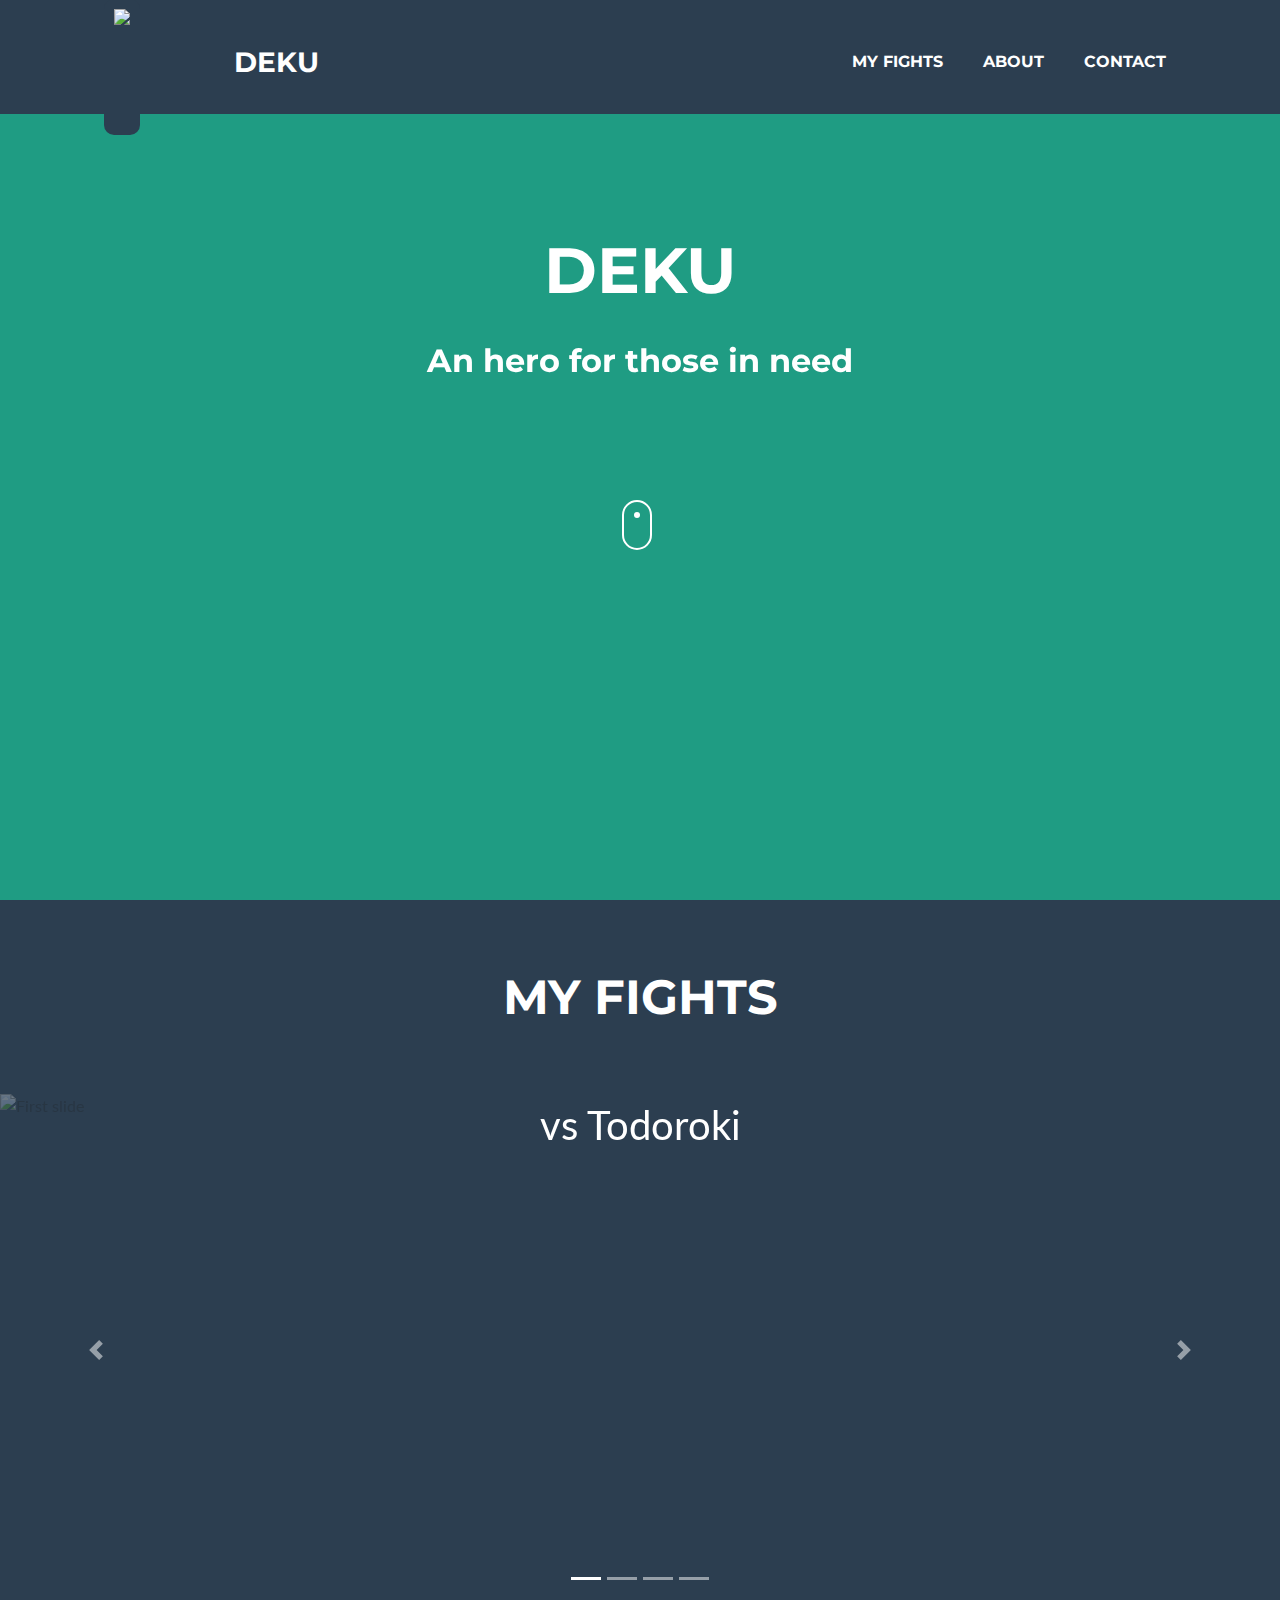
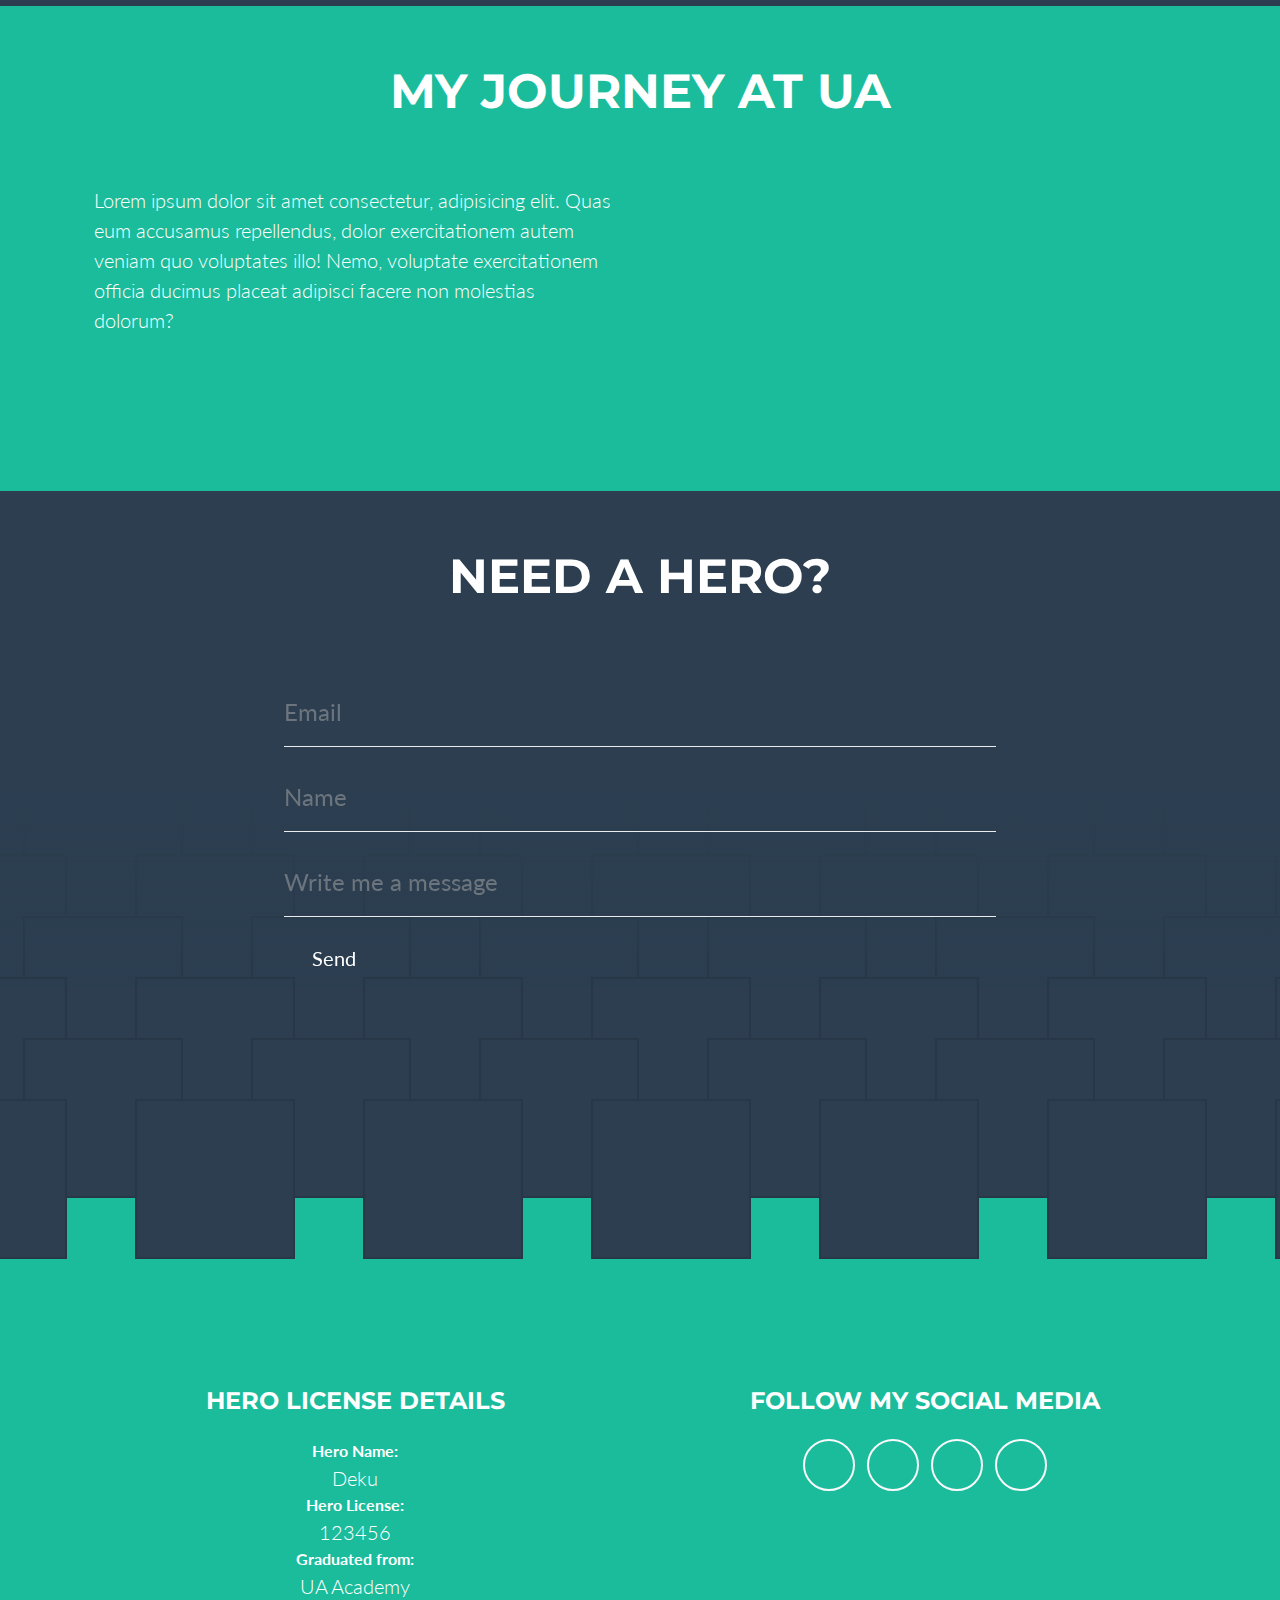
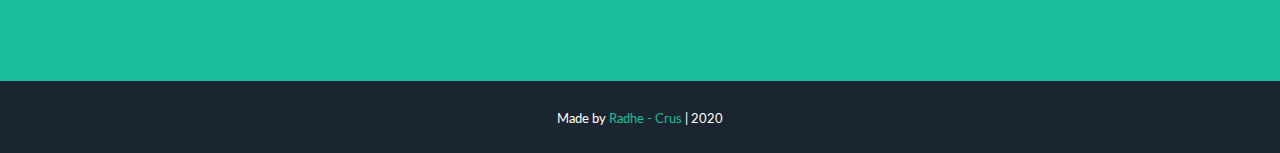
==== commit 60591e2a: "deku v4" ====
--- a/Deku/index.html
+++ b/Deku/index.html
@@ -239,7 +239,7 @@
                             <input type="text" name="b_f7bd3618400b2c46dd11ed5a1_9a3965a478" tabindex="-1" value="">
                         </div>
                         <div class="clear">
-                            <input type="submit" value="Send" name="subscribe" id="mc-embedded-subscribe" class="btn btn-primary btn-xl control-group-all" onMouseOver="sendAnimation()" onMouseOut="sendAnimation()">
+                            <input type="submit" value="Send" name="subscribe" id="mc-embedded-subscribe" class="btn btn-primary btn-xl control-group-all" onMouseOver="sendAnimation()" onMouseOut="sendAnimation()" onclick="bounceButton()" >
                         </div>
                         </div>
                     </form>
--- a/Deku/css/styles-custom.css
+++ b/Deku/css/styles-custom.css
@@ -504,18 +504,24 @@
 }
 
 .scrollbutton a {
-  position: absolute;
-  bottom: 0px;
-  left: 50%;
-  z-index: 2;
-  display: inline-block;
-  -webkit-transform: translate(0, -50%);
-  transform: translate(0, -50%);
-  color: #fff;
-  font: normal 400 20px/1 "Josefin Sans", sans-serif;
-  letter-spacing: 0.1em;
-  text-decoration: none;
-  transition: opacity 0.3s;
+  display: none;
+}
+
+@media (min-width: 992px) {
+  .scrollbutton a {
+    position: absolute;
+    bottom: 0px;
+    left: 50%;
+    z-index: 2;
+    display: inline-block;
+    -webkit-transform: translate(0, -50%);
+    transform: translate(0, -50%);
+    color: #fff;
+    font: normal 400 20px/1 "Josefin Sans", sans-serif;
+    letter-spacing: 0.1em;
+    text-decoration: none;
+    transition: opacity 0.3s;
+  }
 }
 
 #section10 a {
@@ -590,9 +596,16 @@
 }
 
 #mc-embedded-subscribe {
-  margin: 0px !important;
-}
-
+  margin: 10px 0 0 0 !important;
+  background: #1abc9c;
+}
+
+@media (min-width: 992px) {
+  #mc-embedded-subscribe {
+    margin: 0px;
+    background: transparent;
+  }
+}
 .response {
   color: #fff;
 }
